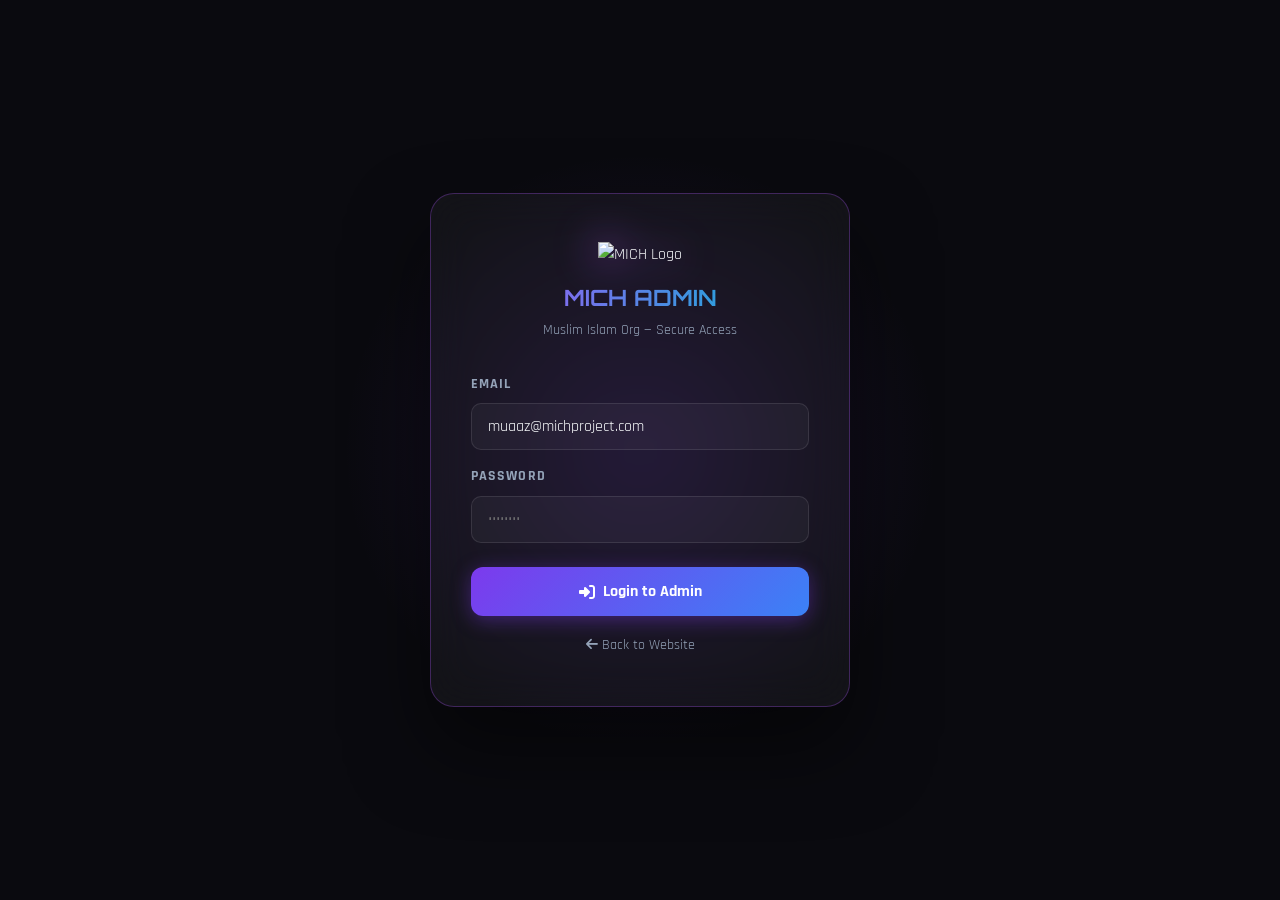
==== admin.html @ 3ad84ddb "Auto-detected and extracted zip files" ====
<!DOCTYPE html>
<html lang="en">
<head>
  <meta charset="UTF-8"/>
  <meta name="viewport" content="width=device-width, initial-scale=1.0"/>
  <title>MICH Admin Panel | MICH PROJECT</title>
  <meta name="robots" content="noindex, nofollow"/>
  <link rel="preconnect" href="https://fonts.googleapis.com"/>
  <link href="https://fonts.googleapis.com/css2?family=Orbitron:wght@400;700;900&family=Rajdhani:wght@300;400;600;700&family=Space+Mono:wght@400;700&display=swap" rel="stylesheet"/>
  <link rel="stylesheet" href="https://cdnjs.cloudflare.com/ajax/libs/font-awesome/6.5.0/css/all.min.css"/>
  <link rel="stylesheet" href="css/style.css"/>
  <link rel="stylesheet" href="css/admin.css"/>
</head>
<body class="admin-body">

<!-- LOGIN PAGE -->
<div id="adminLoginPage">
  <div class="admin-login-wrap">
    <div class="login-card">
      <div class="login-logo">
        <img src="https://i.ibb.co/QvQXfgxt/IMG-20260509-125341-removebg-preview.png" alt="MICH Logo"/>
        <h2>MICH ADMIN</h2>
        <p>Muslim Islam Org — Secure Access</p>
      </div>
      <form id="adminLoginForm">
        <div class="form-group" style="margin-bottom:16px;">
          <label>Email</label>
          <input type="email" id="adminEmail" placeholder="admin@michproject.com" value="muaaz@michproject.com" required/>
        </div>
        <div class="form-group" style="margin-bottom:24px;">
          <label>Password</label>
          <input type="password" id="adminPass" placeholder="••••••••" required/>
        </div>
        <div id="loginError" style="display:none;color:var(--red);font-size:0.85rem;margin-bottom:16px;background:rgba(239,68,68,0.08);border:1px solid rgba(239,68,68,0.2);padding:10px;border-radius:8px;"></div>
        <button type="submit" class="btn-primary btn-full">
          <i class="fas fa-sign-in-alt"></i> Login to Admin
        </button>
        <div style="margin-top:16px;text-align:center;">
          <a href="index.html" style="color:var(--gray);font-size:0.85rem;text-decoration:none;"><i class="fas fa-arrow-left"></i> Back to Website</a>
        </div>
      </form>
    </div>
  </div>
</div>

<!-- DASHBOARD PAGE -->
<div id="adminDashboardPage" class="hidden">
  <div class="admin-layout">

    <!-- SIDEBAR -->
    <aside class="admin-sidebar">
      <div class="admin-sidebar-header">
        <img src="https://i.ibb.co/QvQXfgxt/IMG-20260509-125341-removebg-preview.png" alt="Logo"/>
        <div>
          <div class="a-brand-name">MICH ADMIN</div>
          <div class="a-brand-sub">Muaaz Iqbal</div>
        </div>
      </div>
      <nav class="admin-nav">
        <button class="admin-nav-item" data-page="overview"><i class="fas fa-th-large"></i> Overview</button>
        <button class="admin-nav-item" data-page="projects"><i class="fas fa-folder-open"></i> Projects</button>
        <button class="admin-nav-item" data-page="add-project"><i class="fas fa-plus-circle"></i> Add Project</button>
        <button class="admin-nav-item" data-page="posters"><i class="fas fa-images"></i> Posters</button>
        <button class="admin-nav-item" data-page="orders"><i class="fas fa-shopping-cart"></i> Orders</button>
        <button class="admin-nav-item" data-page="chat"><i class="fas fa-comments"></i> Live Chat</button>
      </nav>
      <div class="admin-sidebar-footer">
        <button class="btn-ghost" id="logoutBtn" style="width:100%;justify-content:center;font-size:0.85rem;">
          <i class="fas fa-sign-out-alt"></i> Logout
        </button>
        <div style="margin-top:12px;font-size:0.72rem;color:var(--gray);text-align:center;">
          © 2026 MICH PROJECT
        </div>
      </div>
    </aside>

    <!-- MAIN CONTENT -->
    <main class="admin-main">
      <div class="admin-top-bar">
        <h1 id="adminPageTitle" style="font-family:var(--font-display);font-size:1.1rem;background:linear-gradient(90deg,var(--purple),var(--blue2));-webkit-background-clip:text;-webkit-text-fill-color:transparent;background-clip:text;">Dashboard Overview</h1>
        <a href="index.html" class="btn-ghost" style="font-size:0.85rem;padding:8px 16px;"><i class="fas fa-external-link-alt"></i> View Site</a>
      </div>

      <!-- OVERVIEW PAGE -->
      <div id="page-overview" class="admin-page active">
        <div class="admin-stats-grid">
          <div class="admin-stat-card">
            <div class="admin-stat-icon purple"><i class="fas fa-folder-open"></i></div>
            <div><div class="admin-stat-num" id="statProjects">0</div><div class="admin-stat-label">Total Projects</div></div>
          </div>
          <div class="admin-stat-card">
            <div class="admin-stat-icon blue"><i class="fas fa-shopping-cart"></i></div>
            <div><div class="admin-stat-num" id="statOrders">0</div><div class="admin-stat-label">Total Orders</div></div>
          </div>
          <div class="admin-stat-card">
            <div class="admin-stat-icon yellow"><i class="fas fa-comments"></i></div>
            <div><div class="admin-stat-num" id="statChats">0</div><div class="admin-stat-label">Chat Users</div></div>
          </div>
          <div class="admin-stat-card">
            <div class="admin-stat-icon green"><i class="fas fa-users"></i></div>
            <div><div class="admin-stat-num" id="statVisitors">0</div><div class="admin-stat-label">Live Visitors</div></div>
          </div>
        </div>
        <div class="admin-card">
          <div class="admin-card-header">
            <h3>Quick Info</h3>
          </div>
          <div style="padding:20px;">
            <p style="color:var(--gray);font-size:0.9rem;line-height:1.7;">MICH Admin Panel — Yahan se aap apne projects manage kar sakte hain, orders dekh sakte hain, aur live chat manage kar sakte hain. Left sidebar se navigate karein.</p>
            <div style="margin-top:16px;display:grid;grid-template-columns:1fr 1fr;gap:12px;">
              <div style="background:rgba(168,85,247,0.08);border:1px solid rgba(168,85,247,0.2);border-radius:10px;padding:14px;">
                <div style="color:var(--purple);font-weight:700;font-size:0.85rem;margin-bottom:4px;"><i class="fas fa-fire"></i> Firebase</div>
                <div style="color:var(--gray);font-size:0.8rem;">Realtime database connected</div>
              </div>
              <div style="background:rgba(34,197,94,0.08);border:1px solid rgba(34,197,94,0.2);border-radius:10px;padding:14px;">
                <div style="color:var(--green);font-weight:700;font-size:0.85rem;margin-bottom:4px;"><i class="fas fa-check-circle"></i> PWA</div>
                <div style="color:var(--gray);font-size:0.8rem;">Service worker active</div>
              </div>
            </div>
          </div>
        </div>
      </div>

      <!-- PROJECTS PAGE -->
      <div id="page-projects" class="admin-page">
        <div class="admin-card">
          <div class="admin-card-header">
            <h3><i class="fas fa-folder-open"></i> All Projects</h3>
            <button class="btn-primary" style="padding:8px 16px;font-size:0.85rem;" onclick="document.querySelector('[data-page=add-project]').click()">
              <i class="fas fa-plus"></i> Add New
            </button>
          </div>
          <div style="overflow-x:auto;">
            <table class="admin-table">
              <thead>
                <tr>
                  <th>Poster</th><th>Title</th><th>Category</th><th>Price</th><th>Status</th><th>Actions</th>
                </tr>
              </thead>
              <tbody id="projectsTableBody">
                <tr><td colspan="6" style="text-align:center;color:var(--gray);padding:30px;">Loading...</td></tr>
              </tbody>
            </table>
          </div>
        </div>
      </div>

      <!-- ADD PROJECT PAGE -->
      <div id="page-add-project" class="admin-page">
        <div class="admin-card">
          <div class="admin-card-header">
            <h3><i class="fas fa-plus-circle"></i> Add New Project</h3>
          </div>
          <form id="addProjectForm" class="add-project-form">
            <div class="form-row">
              <div class="form-group">
                <label>Project Title *</label>
                <input type="text" id="projectTitle" placeholder="e.g. MITV Network Portal" required/>
              </div>
              <div class="form-group">
                <label>Category *</label>
                <select id="projectCategory">
                  <option value="web">Web Studio</option>
                  <option value="iptv">IPTV / MITV</option>
                  <option value="yt">YouTube</option>
                  <option value="graphics">Graphics</option>
                  <option value="video">Video Editing</option>
                  <option value="books">Books Library</option>
                  <option value="song">AI Songs</option>
                </select>
              </div>
            </div>
            <div class="form-group">
              <label>Description *</label>
              <textarea id="projectDesc" rows="3" placeholder="Project ki description..." required></textarea>
            </div>
            <div class="form-row">
              <div class="form-group">
                <label>Price (PKR)</label>
                <input type="text" id="projectPrice" placeholder="e.g. PKR 15,000"/>
              </div>
              <div class="form-group">
                <label>Poster Image URL</label>
                <input type="url" id="projectPosterUrl" placeholder="https://..."/>
                <img id="projectImgPreview" class="img-preview" alt="Preview"/>
              </div>
            </div>
            <div class="form-row">
              <div class="form-group">
                <label>WhatsApp Number</label>
                <input type="text" id="projectWa" placeholder="923001234567" value="923001234567"/>
              </div>
              <div class="form-group">
                <label>Telegram Username</label>
                <input type="text" id="projectTg" placeholder="michproject" value="michproject"/>
              </div>
            </div>
            <button type="submit" class="btn-primary" style="margin-top:8px;">
              <i class="fas fa-plus"></i> Add Project
            </button>
          </form>
        </div>
      </div>

      <!-- POSTERS PAGE -->
      <div id="page-posters" class="admin-page">
        <div class="admin-card">
          <div class="admin-card-header"><h3><i class="fas fa-images"></i> Manage Posters</h3></div>
          <form id="addPosterForm" style="padding:24px;display:flex;flex-direction:column;gap:16px;">
            <div class="form-row">
              <div class="form-group">
                <label>Poster Title</label>
                <input type="text" id="posterTitle" placeholder="e.g. MICH Web Studio" required/>
              </div>
              <div class="form-group">
                <label>Subtitle</label>
                <input type="text" id="posterSubtitle" placeholder="Short description"/>
              </div>
            </div>
            <div class="form-row">
              <div class="form-group">
                <label>Image URL</label>
                <input type="url" id="posterUrl" placeholder="https://..." required/>
              </div>
              <div class="form-group">
                <label>Price Label</label>
                <input type="text" id="posterPrice" placeholder="Starting PKR 5,000"/>
              </div>
            </div>
            <button type="submit" class="btn-primary" style="align-self:flex-start;">
              <i class="fas fa-plus"></i> Add Poster
            </button>
          </form>
        </div>
      </div>

      <!-- ORDERS PAGE -->
      <div id="page-orders" class="admin-page">
        <div class="admin-card">
          <div class="admin-card-header"><h3><i class="fas fa-shopping-cart"></i> All Orders</h3></div>
          <div style="overflow-x:auto;">
            <table class="admin-table">
              <thead>
                <tr><th>Name</th><th>Phone</th><th>Service</th><th>Status</th><th>Actions</th></tr>
              </thead>
              <tbody id="ordersTableBody">
                <tr><td colspan="5" style="text-align:center;color:var(--gray);padding:30px;">Loading...</td></tr>
              </tbody>
            </table>
          </div>
        </div>
      </div>

      <!-- CHAT PAGE -->
      <div id="page-chat" class="admin-page">
        <div class="admin-card" style="height:auto;">
          <div class="admin-card-header"><h3><i class="fas fa-comments"></i> Live Chat</h3></div>
          <div class="admin-chat-layout" style="padding:16px;gap:16px;">
            <div class="chat-user-list" id="chatUserList">
              <div style="padding:16px;color:var(--gray);font-size:0.85rem;">Loading chats...</div>
            </div>
            <div class="admin-chat-window">
              <div style="padding:14px 16px;border-bottom:1px solid rgba(255,255,255,0.06);font-family:var(--font-display);font-size:0.85rem;font-weight:700;" id="adminChatHeader">Chat Window</div>
              <div class="admin-chat-messages" id="adminChatMessages">
                <div style="color:var(--gray);font-size:0.85rem;text-align:center;margin-top:20px;">Left side se user select karein</div>
              </div>
              <div class="admin-chat-input">
                <input type="text" id="adminChatInput" placeholder="Reply type karein..."/>
                <button id="adminChatSend"><i class="fas fa-paper-plane"></i></button>
              </div>
            </div>
          </div>
        </div>
      </div>

    </main>
  </div>
</div>

<!-- Firebase -->
<script src="https://www.gstatic.com/firebasejs/9.22.0/firebase-app-compat.js"></script>
<script src="https://www.gstatic.com/firebasejs/9.22.0/firebase-database-compat.js"></script>
<script src="https://www.gstatic.com/firebasejs/9.22.0/firebase-auth-compat.js"></script>
<script src="js/firebase-config.js"></script>
<script src="js/admin.js"></script>
</body>
</html>
---- css/style.css ----
/* ============================================================
   MICH PROJECT — Main Stylesheet
   Muslim Islam Org | Muaaz Iqbal Digital Network
   ============================================================ */

:root {
  --bg: #0a0a0f;
  --bg2: #0d0d18;
  --bg3: #111120;
  --card: rgba(255,255,255,0.04);
  --card-border: rgba(255,255,255,0.08);
  --purple: #a855f7;
  --purple2: #7c3aed;
  --yellow: #facc15;
  --blue: #3b82f6;
  --blue2: #06b6d4;
  --red: #ef4444;
  --green: #22c55e;
  --white: #f8fafc;
  --gray: #94a3b8;
  --font-display: 'Orbitron', monospace;
  --font-body: 'Rajdhani', sans-serif;
  --font-mono: 'Space Mono', monospace;
  --glow-purple: 0 0 20px rgba(168,85,247,0.5), 0 0 40px rgba(168,85,247,0.2);
  --glow-blue: 0 0 20px rgba(59,130,246,0.5), 0 0 40px rgba(59,130,246,0.2);
  --glow-yellow: 0 0 20px rgba(250,204,21,0.5), 0 0 40px rgba(250,204,21,0.2);
  --glow-red: 0 0 20px rgba(239,68,68,0.5);
  --radius: 16px;
  --transition: all 0.3s cubic-bezier(0.4,0,0.2,1);
}

*, *::before, *::after { box-sizing: border-box; margin: 0; padding: 0; }

html { scroll-behavior: smooth; }

body {
  background: var(--bg);
  color: var(--white);
  font-family: var(--font-body);
  font-size: 16px;
  line-height: 1.6;
  overflow-x: hidden;
}

/* ---- SCROLLBAR ---- */
::-webkit-scrollbar { width: 6px; }
::-webkit-scrollbar-track { background: var(--bg2); }
::-webkit-scrollbar-thumb { background: var(--purple); border-radius: 3px; }

/* ---- UTILITY ---- */
.container { max-width: 1200px; margin: 0 auto; padding: 0 20px; }
.hidden { display: none !important; }
.neon-text { background: linear-gradient(90deg,var(--purple),var(--blue2),var(--yellow)); -webkit-background-clip: text; -webkit-text-fill-color: transparent; background-clip: text; }

/* ============================================================
   LOADING SCREEN
   ============================================================ */
#loadingScreen {
  position: fixed; inset: 0; z-index: 9999;
  background: var(--bg);
  display: flex; align-items: center; justify-content: center;
  transition: opacity 0.6s ease, visibility 0.6s ease;
}
#loadingScreen.loaded { opacity: 0; visibility: hidden; pointer-events: none; }
.loader-inner { text-align: center; z-index: 2; position: relative; }
.loader-logo { position: relative; width: 120px; height: 120px; margin: 0 auto 24px; }
.loader-logo img { width: 100%; height: 100%; object-fit: contain; filter: drop-shadow(0 0 20px var(--purple)); animation: logoPulse 2s ease-in-out infinite; }
.logo-glow-ring {
  position: absolute; inset: -15px; border-radius: 50%;
  border: 2px solid var(--purple); opacity: 0.6;
  animation: ringExpand 2s ease-in-out infinite;
}
@keyframes logoPulse { 0%,100%{transform:scale(1);filter:drop-shadow(0 0 20px var(--purple))} 50%{transform:scale(1.05);filter:drop-shadow(0 0 40px var(--purple))} }
@keyframes ringExpand { 0%{transform:scale(1);opacity:0.6} 100%{transform:scale(1.6);opacity:0} }
.loader-title { font-family: var(--font-display); font-size: 2rem; font-weight: 900; background: linear-gradient(90deg,var(--purple),var(--blue2),var(--yellow)); -webkit-background-clip: text; -webkit-text-fill-color: transparent; background-clip: text; letter-spacing: 0.1em; margin-bottom: 6px; }
.loader-subtitle { font-size: 0.85rem; color: var(--gray); margin-bottom: 30px; letter-spacing: 0.05em; }
.loader-bar-wrap { width: 260px; height: 4px; background: rgba(255,255,255,0.1); border-radius: 2px; margin: 0 auto 12px; overflow: hidden; }
.loader-bar { height: 100%; width: 0%; background: linear-gradient(90deg,var(--purple),var(--blue2),var(--yellow)); border-radius: 2px; transition: width 0.1s; box-shadow: 0 0 10px var(--purple); }
.loader-pct { font-family: var(--font-mono); font-size: 0.85rem; color: var(--purple); }
.loader-particles { position: absolute; inset: 0; overflow: hidden; }

/* ============================================================
   PWA BANNER
   ============================================================ */
.pwa-banner {
  position: fixed; bottom: 20px; left: 20px; right: 20px; z-index: 1000;
  background: rgba(13,13,24,0.95); border: 1px solid var(--purple);
  border-radius: var(--radius); padding: 14px 16px;
  display: flex; align-items: center; gap: 12px;
  backdrop-filter: blur(20px);
  box-shadow: var(--glow-purple);
  animation: slideUp 0.4s ease;
}
@keyframes slideUp { from{transform:translateY(60px);opacity:0} to{transform:translateY(0);opacity:1} }
.pwa-banner img { width: 44px; height: 44px; object-fit: contain; }
.pwa-text { flex: 1; }
.pwa-text strong { display: block; font-family: var(--font-display); font-size: 0.85rem; color: var(--white); }
.pwa-text span { font-size: 0.78rem; color: var(--gray); }
.pwa-btn { background: linear-gradient(135deg,var(--purple2),var(--blue)); color: #fff; border: none; padding: 8px 18px; border-radius: 8px; font-family: var(--font-body); font-weight: 700; cursor: pointer; font-size: 0.85rem; }
.pwa-dismiss { background: none; border: none; color: var(--gray); cursor: pointer; font-size: 1rem; padding: 4px; }

/* ============================================================
   HEADER
   ============================================================ */
#mainHeader {
  position: fixed; top: 0; left: 0; right: 0; z-index: 900;
  background: rgba(10,10,15,0.85); backdrop-filter: blur(20px);
  border-bottom: 1px solid rgba(255,255,255,0.06);
  transition: var(--transition);
}
#mainHeader.scrolled { background: rgba(10,10,15,0.98); border-color: var(--purple); box-shadow: 0 4px 30px rgba(168,85,247,0.1); }
.header-inner { display: flex; align-items: center; justify-content: space-between; height: 68px; padding: 0 24px; }
.brand { display: flex; align-items: center; gap: 12px; text-decoration: none; }
.brand-logo { width: 44px; height: 44px; object-fit: contain; filter: drop-shadow(0 0 8px var(--purple)); }
.brand-name { font-family: var(--font-display); font-size: 1.1rem; font-weight: 900; background: linear-gradient(90deg,var(--purple),var(--blue2)); -webkit-background-clip: text; -webkit-text-fill-color: transparent; background-clip: text; display: block; line-height: 1; }
.brand-sub { font-size: 0.65rem; color: var(--gray); display: block; line-height: 1; margin-top: 2px; }
.main-nav { display: flex; align-items: center; gap: 6px; }
.nav-link { text-decoration: none; color: var(--gray); padding: 8px 14px; border-radius: 8px; font-size: 0.9rem; font-weight: 600; transition: var(--transition); }
.nav-link:hover, .nav-link.active { color: var(--white); background: rgba(168,85,247,0.15); }
.nav-admin { border: 1px solid rgba(168,85,247,0.4); color: var(--purple) !important; }
.header-actions { display: flex; align-items: center; gap: 12px; }
.search-toggle { background: none; border: 1px solid rgba(255,255,255,0.1); color: var(--gray); width: 38px; height: 38px; border-radius: 50%; cursor: pointer; font-size: 0.95rem; transition: var(--transition); display: flex; align-items: center; justify-content: center; }
.search-toggle:hover { border-color: var(--purple); color: var(--purple); box-shadow: var(--glow-purple); }
.live-visitors { display: flex; align-items: center; gap: 6px; font-size: 0.8rem; color: var(--gray); background: rgba(255,255,255,0.05); padding: 6px 12px; border-radius: 20px; border: 1px solid rgba(255,255,255,0.08); }
.live-dot { width: 8px; height: 8px; background: var(--green); border-radius: 50%; animation: blink 1.5s infinite; }
@keyframes blink { 0%,100%{opacity:1} 50%{opacity:0.3} }
.hamburger { display: none; flex-direction: column; gap: 5px; background: none; border: none; cursor: pointer; padding: 6px; }
.hamburger span { width: 24px; height: 2px; background: var(--white); border-radius: 2px; transition: var(--transition); display: block; }

/* Search Overlay */
.search-overlay { display: none; padding: 12px 24px; background: rgba(10,10,15,0.95); border-top: 1px solid rgba(168,85,247,0.3); }
.search-overlay.active { display: block; }
.search-box { display: flex; align-items: center; gap: 12px; background: rgba(255,255,255,0.05); border: 1px solid rgba(168,85,247,0.4); border-radius: 12px; padding: 10px 16px; }
.search-box i { color: var(--purple); }
.search-box input { flex: 1; background: none; border: none; outline: none; color: var(--white); font-family: var(--font-body); font-size: 1rem; }
.search-box input::placeholder { color: var(--gray); }
#searchClose { background: none; border: none; color: var(--gray); cursor: pointer; font-size: 1rem; }

/* ============================================================
   MOBILE SIDEBAR
   ============================================================ */
.mobile-sidebar {
  position: fixed; top: 0; left: -300px; width: 280px; height: 100vh; z-index: 950;
  background: rgba(13,13,24,0.98); backdrop-filter: blur(30px);
  border-right: 1px solid rgba(168,85,247,0.3);
  transition: left 0.3s ease;
  display: flex; flex-direction: column;
}
.mobile-sidebar.open { left: 0; }
.sidebar-header { padding: 20px; display: flex; align-items: center; justify-content: space-between; border-bottom: 1px solid rgba(255,255,255,0.06); }
.sidebar-logo { width: 48px; height: 48px; object-fit: contain; }
.sidebar-close { background: none; border: 1px solid rgba(255,255,255,0.1); color: var(--gray); width: 36px; height: 36px; border-radius: 50%; cursor: pointer; font-size: 1rem; display: flex; align-items: center; justify-content: center; }
.sidebar-nav { flex: 1; padding: 20px; display: flex; flex-direction: column; gap: 4px; }
.sidebar-nav a { text-decoration: none; color: var(--gray); padding: 12px 16px; border-radius: 10px; font-size: 1rem; font-weight: 600; display: flex; align-items: center; gap: 12px; transition: var(--transition); }
.sidebar-nav a:hover { color: var(--white); background: rgba(168,85,247,0.15); }
.sidebar-footer { padding: 20px; border-top: 1px solid rgba(255,255,255,0.06); font-size: 0.75rem; color: var(--gray); }
.sidebar-overlay { position: fixed; inset: 0; z-index: 940; background: rgba(0,0,0,0.6); display: none; }
.sidebar-overlay.active { display: block; }

/* ============================================================
   HERO SECTION
   ============================================================ */
.hero-section {
  min-height: 100vh; position: relative; display: flex; align-items: center;
  overflow: hidden; padding-top: 68px;
}
#particleCanvas { position: absolute; inset: 0; z-index: 0; }
.hero-bg-shapes { position: absolute; inset: 0; z-index: 0; overflow: hidden; }
.shape { position: absolute; border-radius: 50%; filter: blur(80px); opacity: 0.12; animation: float 8s ease-in-out infinite; }
.shape-1 { width: 500px; height: 500px; background: var(--purple); top: -100px; left: -100px; animation-delay: 0s; }
.shape-2 { width: 400px; height: 400px; background: var(--blue); top: 30%; right: -100px; animation-delay: 2s; }
.shape-3 { width: 300px; height: 300px; background: var(--yellow); bottom: -50px; left: 30%; animation-delay: 4s; }
.shape-4 { width: 250px; height: 250px; background: var(--red); bottom: 20%; right: 20%; animation-delay: 6s; }
@keyframes float { 0%,100%{transform:translateY(0)} 50%{transform:translateY(-30px)} }
.hero-content { position: relative; z-index: 2; padding: 60px 24px; max-width: 680px; margin-left: max(24px, calc(50% - 600px)); }
.hero-badge { display: inline-flex; align-items: center; gap: 8px; background: rgba(168,85,247,0.1); border: 1px solid rgba(168,85,247,0.4); border-radius: 20px; padding: 6px 16px; font-size: 0.8rem; color: var(--purple); margin-bottom: 24px; }
.badge-dot { width: 8px; height: 8px; background: var(--purple); border-radius: 50%; animation: blink 1.5s infinite; }
.hero-title { font-family: var(--font-display); font-weight: 900; line-height: 0.95; margin-bottom: 20px; }
.hero-title .line-1 { font-size: clamp(4rem, 10vw, 7rem); background: linear-gradient(135deg,#fff 0%,var(--gray) 100%); -webkit-background-clip: text; -webkit-text-fill-color: transparent; background-clip: text; display: block; }
.hero-title .line-2 { font-size: clamp(4rem, 10vw, 7rem); background: linear-gradient(90deg,var(--purple),var(--blue2),var(--yellow)); -webkit-background-clip: text; -webkit-text-fill-color: transparent; background-clip: text; display: block; text-shadow: none; filter: drop-shadow(0 0 30px rgba(168,85,247,0.4)); }
.hero-typewriter { font-size: clamp(1.1rem, 3vw, 1.6rem); font-weight: 600; margin-bottom: 16px; color: var(--white); }
.dynamic-text { color: var(--yellow); border-right: 2px solid var(--yellow); padding-right: 4px; animation: cursorBlink 0.8s step-end infinite; font-family: var(--font-mono); }
@keyframes cursorBlink { 0%,100%{border-color:var(--yellow)} 50%{border-color:transparent} }
.hero-desc { color: var(--gray); font-size: 1rem; margin-bottom: 32px; max-width: 500px; }
.hero-btns { display: flex; gap: 14px; flex-wrap: wrap; margin-bottom: 48px; }
.btn-primary { display: inline-flex; align-items: center; gap: 8px; background: linear-gradient(135deg,var(--purple2),var(--blue)); color: #fff; padding: 14px 28px; border-radius: 12px; font-family: var(--font-body); font-weight: 700; font-size: 1rem; text-decoration: none; border: none; cursor: pointer; transition: var(--transition); box-shadow: 0 4px 20px rgba(124,58,237,0.4); }
.btn-primary:hover { transform: translateY(-2px); box-shadow: 0 8px 30px rgba(124,58,237,0.6); }
.btn-ghost { display: inline-flex; align-items: center; gap: 8px; background: transparent; color: var(--white); padding: 13px 28px; border-radius: 12px; font-family: var(--font-body); font-weight: 700; font-size: 1rem; text-decoration: none; border: 1px solid rgba(255,255,255,0.2); cursor: pointer; transition: var(--transition); }
.btn-ghost:hover { background: rgba(255,255,255,0.05); border-color: var(--purple); color: var(--purple); }
.btn-full { width: 100%; justify-content: center; }
.hero-stats { display: flex; align-items: center; gap: 0; }
.stat { text-align: center; padding: 0 28px; }
.stat:first-child { padding-left: 0; }
.stat-num { font-family: var(--font-display); font-size: 2rem; font-weight: 900; background: linear-gradient(90deg,var(--purple),var(--blue2)); -webkit-background-clip: text; -webkit-text-fill-color: transparent; background-clip: text; }
.stat span { font-family: var(--font-display); font-size: 1.5rem; color: var(--yellow); }
.stat small { display: block; font-size: 0.75rem; color: var(--gray); margin-top: 2px; text-transform: uppercase; letter-spacing: 0.1em; }
.stat-divider { width: 1px; height: 40px; background: rgba(255,255,255,0.1); flex-shrink: 0; }
.hero-poster-float { position: absolute; right: max(24px, calc(50% - 580px)); top: 50%; transform: translateY(-50%); z-index: 2; display: flex; align-items: center; justify-content: center; width: 320px; height: 320px; }
.poster-orbit { position: relative; width: 260px; height: 260px; animation: orbitSpin 20s linear infinite; }
.poster-card { position: absolute; background: rgba(255,255,255,0.06); border: 1px solid rgba(168,85,247,0.3); border-radius: 16px; padding: 16px; text-align: center; width: 90px; backdrop-filter: blur(10px); transition: var(--transition); }
.poster-card:hover { transform: scale(1.1) !important; box-shadow: var(--glow-purple); z-index: 10; }
.poster-card img { width: 48px; height: 48px; object-fit: contain; margin-bottom: 6px; }
.poster-card span { display: block; font-size: 0.6rem; font-weight: 700; color: var(--white); text-transform: uppercase; letter-spacing: 0.05em; }
.p1 { top: 0; left: 50%; transform: translateX(-50%); }
.p2 { bottom: 0; left: 0; }
.p3 { bottom: 0; right: 0; }
@keyframes orbitSpin { from{transform:rotate(0deg)} to{transform:rotate(360deg)} }
.poster-orbit .poster-card { animation: counterSpin 20s linear infinite; }
@keyframes counterSpin { from{transform:rotate(0deg)} to{transform:rotate(-360deg)} }
.p1 { animation: counterSpin1 20s linear infinite !important; }
.p2 { animation: counterSpin2 20s linear infinite !important; }
.p3 { animation: counterSpin3 20s linear infinite !important; }
@keyframes counterSpin1 { from{top:0;left:50%;transform:translate(-50%,0) rotate(0deg)} to{top:0;left:50%;transform:translate(-50%,0) rotate(-360deg)} }
@keyframes counterSpin2 { from{bottom:0;left:0;transform:rotate(0deg)} to{bottom:0;left:0;transform:rotate(-360deg)} }
@keyframes counterSpin3 { from{bottom:0;right:0;transform:rotate(0deg)} to{bottom:0;right:0;transform:rotate(-360deg)} }

/* ============================================================
   SECTION HEADERS
   ============================================================ */
.section-header { text-align: center; margin-bottom: 56px; }
.section-tag { display: inline-block; background: rgba(168,85,247,0.1); border: 1px solid rgba(168,85,247,0.4); color: var(--purple); padding: 4px 16px; border-radius: 20px; font-size: 0.78rem; font-weight: 700; text-transform: uppercase; letter-spacing: 0.15em; margin-bottom: 14px; }
.section-title { font-family: var(--font-display); font-size: clamp(1.8rem, 4vw, 2.8rem); font-weight: 900; margin-bottom: 12px; line-height: 1.1; }
.section-desc { color: var(--gray); font-size: 1rem; }

/* ============================================================
   SERVICES SECTION
   ============================================================ */
.services-section { padding: 100px 0; background: var(--bg2); position: relative; }
.services-section::before { content: ''; position: absolute; top: 0; left: 0; right: 0; height: 2px; background: linear-gradient(90deg,transparent,var(--purple),var(--blue2),transparent); }
.services-grid { display: grid; grid-template-columns: repeat(auto-fill, minmax(300px, 1fr)); gap: 24px; }
.service-card {
  background: var(--card); border: 1px solid var(--card-border); border-radius: var(--radius);
  padding: 32px 28px; cursor: pointer; transition: var(--transition);
  position: relative; overflow: hidden;
}
.service-card::before { content: ''; position: absolute; top: 0; left: 0; right: 0; height: 3px; background: linear-gradient(90deg,var(--purple),var(--blue2),var(--yellow)); opacity: 0; transition: var(--transition); }
.service-card:hover { transform: translateY(-6px); border-color: rgba(168,85,247,0.4); box-shadow: 0 20px 60px rgba(0,0,0,0.4), var(--glow-purple); }
.service-card:hover::before { opacity: 1; }
.service-glow { position: absolute; top: 20px; right: 20px; width: 80px; height: 80px; background: var(--purple); filter: blur(40px); opacity: 0; transition: var(--transition); border-radius: 50%; }
.service-card:hover .service-glow { opacity: 0.2; }
.service-icon { width: 60px; height: 60px; background: rgba(168,85,247,0.1); border: 1px solid rgba(168,85,247,0.3); border-radius: 14px; display: flex; align-items: center; justify-content: center; font-size: 1.5rem; color: var(--purple); margin-bottom: 20px; transition: var(--transition); }
.service-card:hover .service-icon { background: rgba(168,85,247,0.2); box-shadow: var(--glow-purple); transform: scale(1.05); }
.service-card h3 { font-family: var(--font-display); font-size: 1rem; font-weight: 700; color: var(--white); margin-bottom: 10px; }
.service-card p { color: var(--gray); font-size: 0.9rem; margin-bottom: 16px; }
.service-tags { display: flex; flex-wrap: wrap; gap: 6px; margin-bottom: 20px; }
.service-tags span { background: rgba(255,255,255,0.05); border: 1px solid rgba(255,255,255,0.08); color: var(--gray); padding: 3px 10px; border-radius: 20px; font-size: 0.72rem; }
.service-cta { color: var(--purple); font-weight: 700; font-size: 0.9rem; display: flex; align-items: center; gap: 6px; transition: var(--transition); }
.service-card:hover .service-cta { gap: 10px; }

/* ============================================================
   PROJECTS SECTION
   ============================================================ */
.projects-section { padding: 100px 0; }
.project-filters { display: flex; gap: 10px; flex-wrap: wrap; justify-content: center; margin-bottom: 48px; }
.filter-btn { background: rgba(255,255,255,0.04); border: 1px solid rgba(255,255,255,0.08); color: var(--gray); padding: 8px 20px; border-radius: 20px; cursor: pointer; font-family: var(--font-body); font-size: 0.85rem; font-weight: 600; transition: var(--transition); }
.filter-btn:hover, .filter-btn.active { background: rgba(168,85,247,0.15); border-color: var(--purple); color: var(--purple); }
.projects-grid { display: grid; grid-template-columns: repeat(auto-fill, minmax(300px, 1fr)); gap: 24px; }
.project-card {
  background: var(--card); border: 1px solid var(--card-border); border-radius: var(--radius);
  overflow: hidden; cursor: pointer; transition: var(--transition); position: relative;
}
.project-card:hover { transform: translateY(-8px) scale(1.02); border-color: rgba(168,85,247,0.4); box-shadow: 0 30px 80px rgba(0,0,0,0.5), var(--glow-purple); }
.project-card-img { width: 100%; height: 200px; object-fit: cover; transition: transform 0.4s ease; }
.project-card:hover .project-card-img { transform: scale(1.08); }
.project-card-body { padding: 20px; }
.project-card-cat { font-size: 0.72rem; color: var(--purple); font-weight: 700; text-transform: uppercase; letter-spacing: 0.1em; margin-bottom: 8px; }
.project-card-title { font-family: var(--font-display); font-size: 0.95rem; font-weight: 700; color: var(--white); margin-bottom: 8px; }
.project-card-desc { color: var(--gray); font-size: 0.85rem; margin-bottom: 14px; display: -webkit-box; -webkit-line-clamp: 2; -webkit-box-orient: vertical; overflow: hidden; }
.project-card-price { font-size: 0.9rem; font-weight: 700; color: var(--yellow); }
.project-card-actions { display: flex; gap: 8px; margin-top: 14px; }
.btn-wa { background: #25d366; color: #fff; border: none; padding: 8px 14px; border-radius: 8px; font-size: 0.8rem; font-weight: 700; cursor: pointer; display: flex; align-items: center; gap: 6px; flex: 1; justify-content: center; text-decoration: none; transition: var(--transition); }
.btn-wa:hover { background: #1da851; }
.btn-tg { background: #2aabee; color: #fff; border: none; padding: 8px 14px; border-radius: 8px; font-size: 0.8rem; font-weight: 700; cursor: pointer; display: flex; align-items: center; gap: 6px; flex: 1; justify-content: center; text-decoration: none; transition: var(--transition); }
.btn-tg:hover { background: #1e96d6; }
.project-card-skeleton { background: var(--card); border-radius: var(--radius); height: 340px; animation: shimmer 1.5s infinite; }
@keyframes shimmer { 0%{background:rgba(255,255,255,0.04)} 50%{background:rgba(255,255,255,0.08)} 100%{background:rgba(255,255,255,0.04)} }

/* ============================================================
   POSTER SLIDER
   ============================================================ */
.poster-slider-section { padding: 60px 0; background: var(--bg2); overflow: hidden; }
.posterSwiper { padding-bottom: 50px !important; }
.poster-slide {
  background: linear-gradient(135deg,rgba(124,58,237,0.3),rgba(59,130,246,0.2));
  border: 1px solid rgba(168,85,247,0.3); border-radius: 20px;
  min-height: 260px; display: flex !important; align-items: center; justify-content: center;
  padding: 40px 30px; text-align: center; position: relative; overflow: hidden;
}
.ps2 { background: linear-gradient(135deg,rgba(239,68,68,0.3),rgba(250,204,21,0.2)); border-color: rgba(239,68,68,0.3); }
.ps3 { background: linear-gradient(135deg,rgba(6,182,212,0.3),rgba(59,130,246,0.2)); border-color: rgba(6,182,212,0.3); }
.ps4 { background: linear-gradient(135deg,rgba(34,197,94,0.3),rgba(6,182,212,0.2)); border-color: rgba(34,197,94,0.3); }
.poster-content { position: relative; z-index: 2; }
.poster-icon { font-size: 3rem; margin-bottom: 16px; }
.poster-content h3 { font-family: var(--font-display); font-size: 1.3rem; font-weight: 900; color: var(--white); margin-bottom: 8px; }
.poster-content p { color: rgba(255,255,255,0.7); font-size: 0.9rem; margin-bottom: 14px; }
.poster-price { background: rgba(255,255,255,0.1); border: 1px solid rgba(255,255,255,0.2); padding: 6px 18px; border-radius: 20px; font-size: 0.85rem; font-weight: 700; color: var(--yellow); }
.swiper-pagination-bullet { background: var(--gray) !important; }
.swiper-pagination-bullet-active { background: var(--purple) !important; }

/* ============================================================
   ABOUT SECTION
   ============================================================ */
.about-section { padding: 100px 0; position: relative; overflow: hidden; }
.about-inner { display: grid; grid-template-columns: 1fr 1.4fr; gap: 80px; align-items: center; }
.about-visual { display: flex; align-items: center; justify-content: center; }
.about-logo-wrap { position: relative; width: 280px; height: 280px; display: flex; align-items: center; justify-content: center; }
.about-logo { width: 180px; height: 180px; object-fit: contain; filter: drop-shadow(0 0 30px rgba(168,85,247,0.6)); animation: logoPulse 3s ease-in-out infinite; position: relative; z-index: 2; }
.about-ring { position: absolute; border-radius: 50%; border: 1px solid rgba(168,85,247,0.3); animation: ringRotate 10s linear infinite; }
.r1 { width: 220px; height: 220px; animation-duration: 8s; }
.r2 { width: 260px; height: 260px; border-color: rgba(59,130,246,0.2); animation-duration: 12s; animation-direction: reverse; }
.r3 { width: 300px; height: 300px; border-color: rgba(250,204,21,0.15); animation-duration: 16s; }
@keyframes ringRotate { from{transform:rotate(0deg)} to{transform:rotate(360deg)} }
.about-content .section-tag { text-align: left; display: inline-block; margin-bottom: 12px; }
.about-content .section-title { text-align: left; }
.about-content p { color: var(--gray); margin-bottom: 14px; font-size: 1rem; }
.about-highlights { display: grid; grid-template-columns: 1fr 1fr; gap: 10px; margin: 24px 0; }
.highlight { display: flex; align-items: center; gap: 8px; font-size: 0.9rem; color: var(--white); font-weight: 600; }
.highlight i { color: var(--green); }
.about-btns { display: flex; gap: 12px; flex-wrap: wrap; margin-top: 8px; }

/* ============================================================
   CONTACT SECTION
   ============================================================ */
.contact-section { padding: 100px 0; background: var(--bg2); }
.contact-inner { display: grid; grid-template-columns: 1.2fr 1fr; gap: 60px; align-items: start; }
.order-form { display: flex; flex-direction: column; gap: 20px; }
.form-group { display: flex; flex-direction: column; gap: 8px; }
.form-group label { font-size: 0.85rem; font-weight: 700; color: var(--gray); text-transform: uppercase; letter-spacing: 0.08em; }
.form-group input, .form-group select, .form-group textarea {
  background: rgba(255,255,255,0.04); border: 1px solid rgba(255,255,255,0.1);
  border-radius: 10px; padding: 12px 16px; color: var(--white);
  font-family: var(--font-body); font-size: 1rem; outline: none; transition: var(--transition);
  width: 100%;
}
.form-group input:focus, .form-group select:focus, .form-group textarea:focus { border-color: var(--purple); box-shadow: 0 0 0 3px rgba(168,85,247,0.15); }
.form-group select option { background: var(--bg2); }
.order-status { padding: 12px 16px; border-radius: 10px; font-weight: 600; text-align: center; font-size: 0.9rem; margin-top: -8px; }
.order-status.success { background: rgba(34,197,94,0.1); border: 1px solid rgba(34,197,94,0.3); color: var(--green); }
.order-status.error { background: rgba(239,68,68,0.1); border: 1px solid rgba(239,68,68,0.3); color: var(--red); }
.info-card { display: flex; align-items: center; gap: 14px; background: var(--card); border: 1px solid var(--card-border); border-radius: var(--radius); padding: 16px; margin-bottom: 12px; transition: var(--transition); }
.info-card:hover { border-color: rgba(168,85,247,0.3); }
.info-card i { font-size: 1.5rem; width: 40px; text-align: center; }
.info-card .fa-whatsapp { color: #25d366; }
.info-card .fa-telegram { color: #2aabee; }
.info-card .fa-map-marker-alt { color: var(--red); }
.info-card .fa-clock { color: var(--yellow); }
.info-card strong { display: block; font-weight: 700; color: var(--white); font-size: 0.85rem; }
.info-card a, .info-card span { color: var(--gray); font-size: 0.9rem; text-decoration: none; }
.info-card a:hover { color: var(--purple); }

/* Mini Chat Box */
.mini-chat-box { background: var(--card); border: 1px solid rgba(168,85,247,0.3); border-radius: var(--radius); overflow: hidden; margin-top: 8px; }
.chat-header { background: linear-gradient(135deg,var(--purple2),var(--blue)); padding: 12px 16px; font-size: 0.9rem; font-weight: 700; display: flex; align-items: center; gap: 10px; }
.online-badge { background: var(--green); color: #fff; padding: 2px 10px; border-radius: 20px; font-size: 0.7rem; margin-left: auto; }
.chat-messages { height: 180px; overflow-y: auto; padding: 12px; display: flex; flex-direction: column; gap: 8px; }
.chat-input-wrap { display: flex; gap: 8px; padding: 10px; border-top: 1px solid rgba(255,255,255,0.06); }
.chat-input-wrap input { flex: 1; background: rgba(255,255,255,0.05); border: 1px solid rgba(255,255,255,0.1); border-radius: 8px; padding: 8px 12px; color: var(--white); font-family: var(--font-body); font-size: 0.9rem; outline: none; }
.chat-input-wrap button { background: linear-gradient(135deg,var(--purple2),var(--blue)); border: none; color: #fff; width: 36px; height: 36px; border-radius: 8px; cursor: pointer; font-size: 0.85rem; display: flex; align-items: center; justify-content: center; flex-shrink: 0; }

/* ============================================================
   FOOTER
   ============================================================ */
.main-footer { background: var(--bg2); border-top: 1px solid rgba(255,255,255,0.06); }
.footer-top { padding: 70px 0 50px; }
.footer-grid { display: grid; grid-template-columns: 1.5fr 1fr 1fr 1fr; gap: 50px; }
.footer-brand { display: flex; flex-direction: column; gap: 10px; }
.footer-logo { width: 56px; height: 56px; object-fit: contain; }
.footer-brand h3 { font-family: var(--font-display); font-size: 1.1rem; font-weight: 900; background: linear-gradient(90deg,var(--purple),var(--blue2)); -webkit-background-clip: text; -webkit-text-fill-color: transparent; background-clip: text; }
.footer-brand p { color: var(--gray); font-size: 0.85rem; line-height: 1.5; }
.footer-socials { display: flex; gap: 10px; margin-top: 6px; }
.social-btn { width: 38px; height: 38px; border-radius: 50%; display: flex; align-items: center; justify-content: center; font-size: 1rem; text-decoration: none; transition: var(--transition); }
.social-btn.wa { background: rgba(37,211,102,0.1); color: #25d366; border: 1px solid rgba(37,211,102,0.3); }
.social-btn.tg { background: rgba(42,171,238,0.1); color: #2aabee; border: 1px solid rgba(42,171,238,0.3); }
.social-btn.yt { background: rgba(255,0,0,0.1); color: #ff0000; border: 1px solid rgba(255,0,0,0.3); }
.social-btn.fb { background: rgba(24,119,242,0.1); color: #1877f2; border: 1px solid rgba(24,119,242,0.3); }
.social-btn:hover { transform: translateY(-2px) scale(1.1); }
.footer-links { display: flex; flex-direction: column; gap: 4px; }
.footer-links h4 { font-family: var(--font-display); font-size: 0.85rem; color: var(--white); font-weight: 700; margin-bottom: 12px; text-transform: uppercase; letter-spacing: 0.1em; }
.footer-links a { color: var(--gray); text-decoration: none; font-size: 0.88rem; padding: 4px 0; transition: var(--transition); }
.footer-links a:hover { color: var(--purple); padding-left: 4px; }
.footer-bottom { border-top: 1px solid rgba(255,255,255,0.06); padding: 20px 0; text-align: center; }
.footer-bottom p { color: var(--gray); font-size: 0.82rem; margin-bottom: 4px; }

/* ============================================================
   FLOATING BUTTONS
   ============================================================ */
.float-buttons { position: fixed; bottom: 24px; right: 24px; z-index: 800; display: flex; flex-direction: column; gap: 12px; }
.float-btn { width: 52px; height: 52px; border-radius: 50%; display: flex; align-items: center; justify-content: center; font-size: 1.3rem; border: none; cursor: pointer; transition: var(--transition); box-shadow: 0 4px 20px rgba(0,0,0,0.3); text-decoration: none; }
.float-btn:hover { transform: scale(1.1) translateY(-2px); }
.wa-float { background: #25d366; color: #fff; }
.tg-float { background: #2aabee; color: #fff; }
.chat-float { background: linear-gradient(135deg,var(--purple2),var(--blue)); color: #fff; }

/* ============================================================
   CHAT POPUP
   ============================================================ */
.chat-popup {
  position: fixed; bottom: 90px; right: 24px; width: 320px; z-index: 850;
  background: rgba(13,13,24,0.98); border: 1px solid rgba(168,85,247,0.4);
  border-radius: 20px; overflow: hidden;
  box-shadow: 0 20px 60px rgba(0,0,0,0.5), var(--glow-purple);
  transform: scale(0.8) translateY(20px); opacity: 0; pointer-events: none;
  transition: all 0.3s cubic-bezier(0.34,1.56,0.64,1);
  backdrop-filter: blur(20px);
}
.chat-popup.active { transform: scale(1) translateY(0); opacity: 1; pointer-events: all; }
.chat-popup-header { background: linear-gradient(135deg,var(--purple2),var(--blue)); padding: 16px; display: flex; align-items: center; gap: 12px; }
.chat-popup-header img { width: 36px; height: 36px; object-fit: contain; border-radius: 50%; }
.chat-popup-header strong { display: block; font-family: var(--font-display); font-size: 0.85rem; color: #fff; }
.chat-popup-header small { color: rgba(255,255,255,0.7); font-size: 0.75rem; display: flex; align-items: center; gap: 4px; }
.online-dot { display: inline-block; width: 6px; height: 6px; background: #22c55e; border-radius: 50%; margin-right: 4px; animation: blink 1.5s infinite; }
#chatPopupClose { margin-left: auto; background: rgba(255,255,255,0.1); border: none; color: #fff; width: 28px; height: 28px; border-radius: 50%; cursor: pointer; font-size: 0.85rem; display: flex; align-items: center; justify-content: center; }
.chat-popup-messages { height: 240px; overflow-y: auto; padding: 16px; display: flex; flex-direction: column; gap: 10px; }
.msg { max-width: 80%; padding: 10px 14px; border-radius: 14px; font-size: 0.87rem; line-height: 1.4; }
.admin-msg { background: rgba(168,85,247,0.15); border: 1px solid rgba(168,85,247,0.2); color: var(--white); align-self: flex-start; border-bottom-left-radius: 4px; }
.user-msg { background: linear-gradient(135deg,var(--purple2),var(--blue)); color: #fff; align-self: flex-end; border-bottom-right-radius: 4px; }
.chat-popup-input { display: flex; gap: 8px; padding: 12px; border-top: 1px solid rgba(255,255,255,0.06); }
.chat-popup-input input { flex: 1; background: rgba(255,255,255,0.05); border: 1px solid rgba(255,255,255,0.1); border-radius: 10px; padding: 10px 14px; color: var(--white); font-family: var(--font-body); font-size: 0.9rem; outline: none; }
.chat-popup-input input:focus { border-color: var(--purple); }
.chat-popup-input button { background: linear-gradient(135deg,var(--purple2),var(--blue)); border: none; color: #fff; width: 40px; height: 40px; border-radius: 10px; cursor: pointer; font-size: 0.9rem; display: flex; align-items: center; justify-content: center; flex-shrink: 0; }

/* ============================================================
   MODALS
   ============================================================ */
.project-modal, .service-modal { position: fixed; inset: 0; z-index: 1000; display: flex; align-items: center; justify-content: center; opacity: 0; pointer-events: none; transition: opacity 0.3s ease; }
.project-modal.active, .service-modal.active { opacity: 1; pointer-events: all; }
.modal-backdrop { position: absolute; inset: 0; background: rgba(0,0,0,0.8); backdrop-filter: blur(10px); }
.modal-inner { position: relative; z-index: 2; background: var(--bg2); border: 1px solid rgba(168,85,247,0.3); border-radius: 24px; padding: 32px; max-width: 680px; width: 90%; max-height: 85vh; overflow-y: auto; }
.modal-close { position: absolute; top: 16px; right: 16px; background: rgba(255,255,255,0.1); border: none; color: var(--white); width: 36px; height: 36px; border-radius: 50%; cursor: pointer; font-size: 1rem; display: flex; align-items: center; justify-content: center; }

/* ============================================================
   RESPONSIVE
   ============================================================ */
@media (max-width:1024px) {
  .hero-poster-float { display: none; }
  .about-inner { grid-template-columns: 1fr; gap: 40px; }
  .about-visual { display: none; }
  .footer-grid { grid-template-columns: 1fr 1fr; gap: 36px; }
  .contact-inner { grid-template-columns: 1fr; gap: 40px; }
}

@media (max-width:768px) {
  .main-nav { display: none; }
  .hamburger { display: flex; }
  .hero-content { padding: 40px 20px; margin-left: 0; }
  .services-grid { grid-template-columns: 1fr; }
  .projects-grid { grid-template-columns: 1fr; }
  .hero-stats { gap: 0; }
  .stat { padding: 0 14px; }
  .stat-num { font-size: 1.5rem; }
  .footer-grid { grid-template-columns: 1fr; gap: 28px; }
  .stat-divider { height: 30px; }
}

@media (max-width:480px) {
  .hero-btns { flex-direction: column; }
  .btn-primary, .btn-ghost { justify-content: center; }
  .about-btns { flex-direction: column; }
  .chat-popup { width: calc(100vw - 48px); right: 24px; }
}

/* ============================================================
   ADMIN NOTICE
   ============================================================ */
.admin-notice { background: rgba(168,85,247,0.08); border: 1px solid rgba(168,85,247,0.3); border-radius: 12px; padding: 16px; text-align: center; margin: 24px 0; }
.admin-notice p { color: var(--gray); font-size: 0.9rem; }
.admin-notice a { color: var(--purple); font-weight: 700; text-decoration: none; }
---- css/admin.css ----
/* Admin Panel Styles */
.admin-body { background: var(--bg); font-family: var(--font-body); }

/* Admin Login */
.admin-login-wrap {
  min-height: 100vh; display: flex; align-items: center; justify-content: center;
  background: var(--bg); padding: 20px; position: relative; overflow: hidden;
}
.admin-login-wrap::before {
  content: ''; position: absolute; width: 600px; height: 600px;
  background: radial-gradient(circle,rgba(124,58,237,0.15),transparent 70%);
  top: 50%; left: 50%; transform: translate(-50%,-50%);
}
.login-card {
  background: rgba(255,255,255,0.04); border: 1px solid rgba(168,85,247,0.3);
  border-radius: 24px; padding: 48px 40px; width: 100%; max-width: 420px;
  position: relative; z-index: 2; backdrop-filter: blur(20px);
  box-shadow: 0 40px 80px rgba(0,0,0,0.5);
}
.login-logo { text-align: center; margin-bottom: 32px; }
.login-logo img { width: 80px; height: 80px; object-fit: contain; filter: drop-shadow(0 0 20px var(--purple)); }
.login-logo h2 { font-family: var(--font-display); font-size: 1.4rem; background: linear-gradient(90deg,var(--purple),var(--blue2)); -webkit-background-clip: text; -webkit-text-fill-color: transparent; background-clip: text; margin-top: 12px; }
.login-logo p { color: var(--gray); font-size: 0.85rem; margin-top: 4px; }

/* Admin Dashboard */
.admin-layout { display: flex; min-height: 100vh; }
.admin-sidebar {
  width: 260px; background: var(--bg2); border-right: 1px solid rgba(255,255,255,0.06);
  display: flex; flex-direction: column; position: fixed; left: 0; top: 0; bottom: 0;
  z-index: 100; overflow-y: auto;
}
.admin-sidebar-header { padding: 24px 20px; border-bottom: 1px solid rgba(255,255,255,0.06); display: flex; align-items: center; gap: 12px; }
.admin-sidebar-header img { width: 44px; height: 44px; object-fit: contain; }
.admin-sidebar-header .a-brand-name { font-family: var(--font-display); font-size: 0.9rem; font-weight: 900; color: var(--white); }
.admin-sidebar-header .a-brand-sub { font-size: 0.7rem; color: var(--gray); }
.admin-nav { flex: 1; padding: 20px 12px; display: flex; flex-direction: column; gap: 4px; }
.admin-nav-item {
  display: flex; align-items: center; gap: 12px;
  padding: 11px 14px; border-radius: 10px; cursor: pointer;
  color: var(--gray); font-size: 0.9rem; font-weight: 600;
  transition: var(--transition); border: none; background: none; width: 100%; text-align: left;
}
.admin-nav-item:hover, .admin-nav-item.active { background: rgba(168,85,247,0.15); color: var(--purple); }
.admin-nav-item i { width: 20px; text-align: center; font-size: 1rem; }
.admin-sidebar-footer { padding: 16px; border-top: 1px solid rgba(255,255,255,0.06); }
.admin-main { flex: 1; margin-left: 260px; padding: 32px; }
.admin-top-bar { display: flex; align-items: center; justify-content: space-between; margin-bottom: 32px; }
.admin-top-bar h1 { font-family: var(--font-display); font-size: 1.3rem; }
.admin-page { display: none; }
.admin-page.active { display: block; }

/* Stats Cards */
.admin-stats-grid { display: grid; grid-template-columns: repeat(4,1fr); gap: 20px; margin-bottom: 32px; }
.admin-stat-card { background: var(--card); border: 1px solid var(--card-border); border-radius: var(--radius); padding: 24px; display: flex; align-items: center; gap: 16px; }
.admin-stat-icon { width: 52px; height: 52px; border-radius: 12px; display: flex; align-items: center; justify-content: center; font-size: 1.3rem; }
.admin-stat-icon.purple { background: rgba(168,85,247,0.15); color: var(--purple); }
.admin-stat-icon.blue { background: rgba(59,130,246,0.15); color: var(--blue); }
.admin-stat-icon.yellow { background: rgba(250,204,21,0.15); color: var(--yellow); }
.admin-stat-icon.green { background: rgba(34,197,94,0.15); color: var(--green); }
.admin-stat-num { font-family: var(--font-display); font-size: 1.8rem; font-weight: 900; color: var(--white); }
.admin-stat-label { font-size: 0.8rem; color: var(--gray); text-transform: uppercase; letter-spacing: 0.08em; }

/* Admin Table */
.admin-card { background: var(--card); border: 1px solid var(--card-border); border-radius: var(--radius); overflow: hidden; margin-bottom: 24px; }
.admin-card-header { padding: 20px 24px; border-bottom: 1px solid rgba(255,255,255,0.06); display: flex; align-items: center; justify-content: space-between; }
.admin-card-header h3 { font-family: var(--font-display); font-size: 0.95rem; font-weight: 700; }
.admin-table { width: 100%; border-collapse: collapse; }
.admin-table th { padding: 12px 16px; text-align: left; font-size: 0.75rem; color: var(--gray); text-transform: uppercase; letter-spacing: 0.1em; background: rgba(255,255,255,0.02); border-bottom: 1px solid rgba(255,255,255,0.06); }
.admin-table td { padding: 14px 16px; border-bottom: 1px solid rgba(255,255,255,0.04); font-size: 0.88rem; color: var(--gray); }
.admin-table tr:last-child td { border: none; }
.admin-table tr:hover td { background: rgba(255,255,255,0.02); }
.status-badge { display: inline-block; padding: 3px 10px; border-radius: 20px; font-size: 0.72rem; font-weight: 700; }
.status-pending { background: rgba(250,204,21,0.1); color: var(--yellow); border: 1px solid rgba(250,204,21,0.3); }
.status-active { background: rgba(34,197,94,0.1); color: var(--green); border: 1px solid rgba(34,197,94,0.3); }
.status-done { background: rgba(168,85,247,0.1); color: var(--purple); border: 1px solid rgba(168,85,247,0.3); }
.btn-delete { background: rgba(239,68,68,0.1); border: 1px solid rgba(239,68,68,0.3); color: var(--red); padding: 5px 12px; border-radius: 6px; cursor: pointer; font-size: 0.78rem; font-weight: 700; transition: var(--transition); }
.btn-delete:hover { background: rgba(239,68,68,0.2); }
.btn-edit { background: rgba(59,130,246,0.1); border: 1px solid rgba(59,130,246,0.3); color: var(--blue); padding: 5px 12px; border-radius: 6px; cursor: pointer; font-size: 0.78rem; font-weight: 700; transition: var(--transition); margin-right: 6px; }
.btn-edit:hover { background: rgba(59,130,246,0.2); }

/* Add Project Form */
.add-project-form { padding: 28px; }
.form-row { display: grid; grid-template-columns: 1fr 1fr; gap: 20px; }
.img-preview { width: 100%; height: 180px; border-radius: 12px; object-fit: cover; margin-top: 10px; display: none; }
.img-preview.show { display: block; }

/* Chat Admin */
.admin-chat-layout { display: grid; grid-template-columns: 280px 1fr; gap: 20px; height: 600px; }
.chat-user-list { background: var(--card); border: 1px solid var(--card-border); border-radius: var(--radius); overflow-y: auto; }
.chat-user-item { padding: 14px 16px; border-bottom: 1px solid rgba(255,255,255,0.04); cursor: pointer; transition: var(--transition); display: flex; align-items: center; gap: 12px; }
.chat-user-item:hover, .chat-user-item.active { background: rgba(168,85,247,0.1); }
.chat-user-avatar { width: 40px; height: 40px; border-radius: 50%; background: linear-gradient(135deg,var(--purple2),var(--blue)); display: flex; align-items: center; justify-content: center; font-weight: 700; font-size: 0.9rem; color: #fff; flex-shrink: 0; }
.chat-user-name { font-size: 0.9rem; font-weight: 700; color: var(--white); }
.chat-user-preview { font-size: 0.75rem; color: var(--gray); display: -webkit-box; -webkit-line-clamp: 1; -webkit-box-orient: vertical; overflow: hidden; }
.unread-badge { background: var(--red); color: #fff; width: 20px; height: 20px; border-radius: 50%; display: flex; align-items: center; justify-content: center; font-size: 0.65rem; font-weight: 700; margin-left: auto; }
.admin-chat-window { background: var(--card); border: 1px solid var(--card-border); border-radius: var(--radius); display: flex; flex-direction: column; overflow: hidden; }
.admin-chat-messages { flex: 1; overflow-y: auto; padding: 20px; display: flex; flex-direction: column; gap: 10px; }
.admin-chat-input { display: flex; gap: 10px; padding: 14px; border-top: 1px solid rgba(255,255,255,0.06); }
.admin-chat-input input { flex: 1; background: rgba(255,255,255,0.05); border: 1px solid rgba(255,255,255,0.1); border-radius: 10px; padding: 12px 16px; color: var(--white); font-family: var(--font-body); font-size: 0.9rem; outline: none; }
.admin-chat-input input:focus { border-color: var(--purple); }
.admin-chat-input button { background: linear-gradient(135deg,var(--purple2),var(--blue)); border: none; color: #fff; padding: 12px 20px; border-radius: 10px; cursor: pointer; font-weight: 700; font-size: 0.9rem; }

/* Responsive Admin */
@media(max-width:1024px) { .admin-stats-grid { grid-template-columns: 1fr 1fr; } }
@media(max-width:768px) {
  .admin-sidebar { display: none; }
  .admin-main { margin-left: 0; padding: 20px; }
  .admin-stats-grid { grid-template-columns: 1fr; }
  .form-row { grid-template-columns: 1fr; }
  .admin-chat-layout { grid-template-columns: 1fr; height: auto; }
}
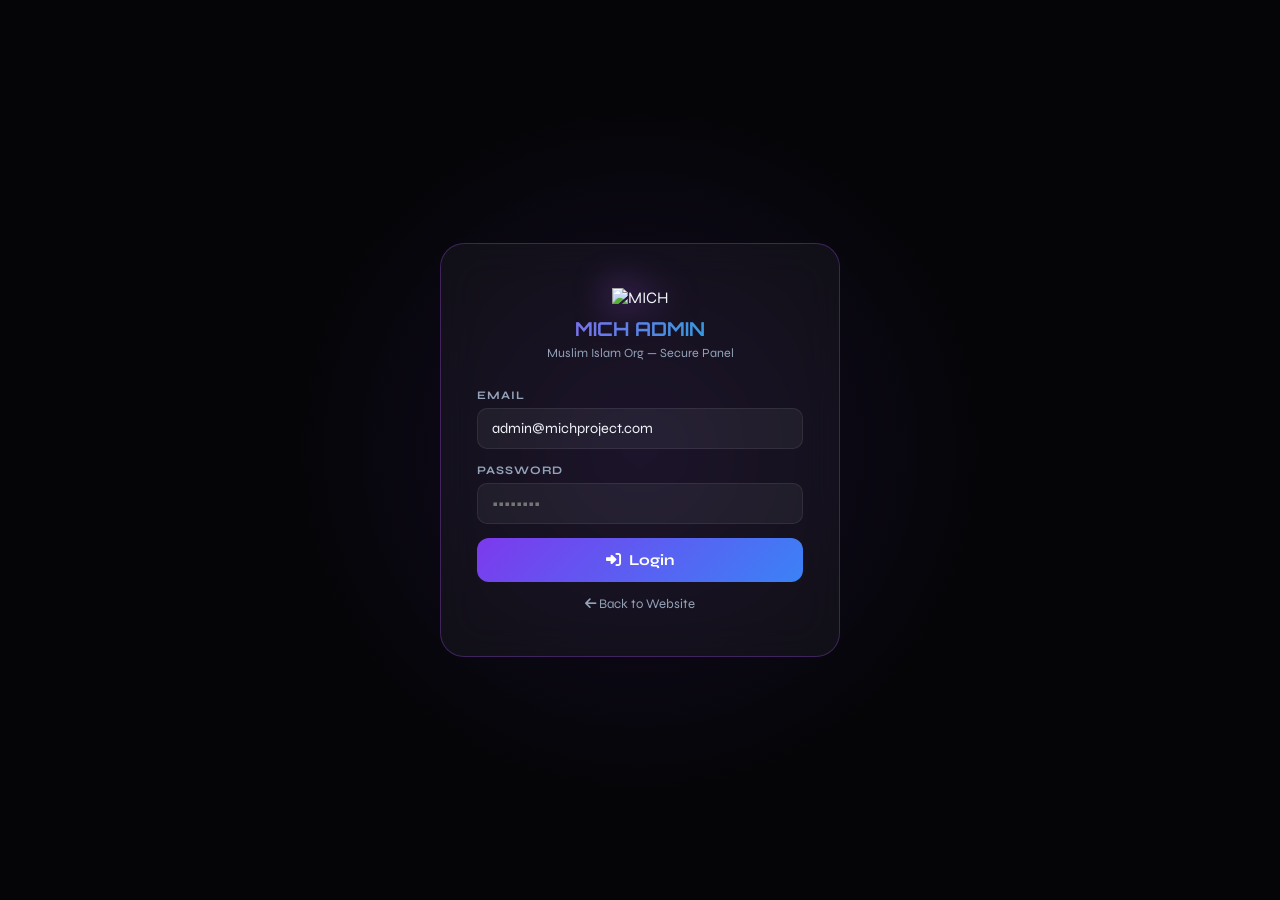
==== commit 3d374a79: "Auto-detected and extracted zip files" ====
--- a/admin.html
+++ b/admin.html
@@ -1,287 +1,513 @@
 <!DOCTYPE html>
 <html lang="en">
 <head>
-  <meta charset="UTF-8"/>
-  <meta name="viewport" content="width=device-width, initial-scale=1.0"/>
-  <title>MICH Admin Panel | MICH PROJECT</title>
-  <meta name="robots" content="noindex, nofollow"/>
-  <link rel="preconnect" href="https://fonts.googleapis.com"/>
-  <link href="https://fonts.googleapis.com/css2?family=Orbitron:wght@400;700;900&family=Rajdhani:wght@300;400;600;700&family=Space+Mono:wght@400;700&display=swap" rel="stylesheet"/>
-  <link rel="stylesheet" href="https://cdnjs.cloudflare.com/ajax/libs/font-awesome/6.5.0/css/all.min.css"/>
-  <link rel="stylesheet" href="css/style.css"/>
-  <link rel="stylesheet" href="css/admin.css"/>
+<meta charset="UTF-8"/><meta name="viewport" content="width=device-width,initial-scale=1"/>
+<title>MICH Admin Panel</title><meta name="robots" content="noindex,nofollow"/>
+<link href="https://fonts.googleapis.com/css2?family=Orbitron:wght@500;700;900&family=Syne:wght@400;600;700;800&display=swap" rel="stylesheet"/>
+<link rel="stylesheet" href="https://cdnjs.cloudflare.com/ajax/libs/font-awesome/6.5.0/css/all.min.css"/>
+<style>
+:root{--bg:#050508;--bg2:#08080f;--bg3:#0d0d1a;--p:#a855f7;--p2:#7c3aed;--b:#3b82f6;--b2:#06b6d4;--y:#facc15;--r:#f43f5e;--g:#22c55e;--w:#f1f5f9;--gray:#64748b;--gray2:#94a3b8;--card:rgba(255,255,255,.04);--border:rgba(255,255,255,.07);--sidebar:240px;--trans:all .3s cubic-bezier(.4,0,.2,1)}
+*{box-sizing:border-box;margin:0;padding:0}body{background:var(--bg);color:var(--w);font-family:'Syne',sans-serif;min-height:100vh}
+::-webkit-scrollbar{width:4px}::-webkit-scrollbar-track{background:var(--bg2)}::-webkit-scrollbar-thumb{background:var(--p);border-radius:2px}
+/* LOGIN */
+.login-page{min-height:100vh;display:flex;align-items:center;justify-content:center;padding:20px;position:relative;overflow:hidden}
+.login-page::before{content:'';position:absolute;width:700px;height:700px;background:radial-gradient(circle,rgba(124,58,237,.12),transparent 70%);top:50%;left:50%;transform:translate(-50%,-50%)}
+.login-card{background:rgba(255,255,255,.04);border:1px solid rgba(168,85,247,.3);border-radius:24px;padding:44px 36px;width:100%;max-width:400px;position:relative;z-index:2;backdrop-filter:blur(20px)}
+.login-logo{text-align:center;margin-bottom:28px}
+.login-logo img{width:70px;height:70px;object-fit:contain;filter:drop-shadow(0 0 18px var(--p))}
+.login-logo h2{font-family:'Orbitron',monospace;font-size:1.2rem;margin-top:10px;background:linear-gradient(90deg,var(--p),var(--b2));-webkit-background-clip:text;-webkit-text-fill-color:transparent;background-clip:text}
+.login-logo p{color:var(--gray2);font-size:.78rem;margin-top:4px}
+.fgrp{display:flex;flex-direction:column;gap:6px;margin-bottom:14px}
+.fgrp label{font-size:.72rem;font-weight:700;text-transform:uppercase;letter-spacing:.08em;color:var(--gray2)}
+.fgrp input{background:rgba(255,255,255,.05);border:1px solid rgba(255,255,255,.08);border-radius:10px;padding:11px 14px;color:var(--w);font-family:'Syne',sans-serif;font-size:.9rem;outline:none;transition:var(--trans)}
+.fgrp input:focus{border-color:rgba(168,85,247,.5);background:rgba(168,85,247,.04)}
+.login-err{background:rgba(244,63,94,.08);border:1px solid rgba(244,63,94,.25);color:var(--r);padding:10px 14px;border-radius:10px;font-size:.82rem;margin-bottom:14px;display:none}
+.btn-p{display:flex;align-items:center;justify-content:center;gap:8px;background:linear-gradient(135deg,var(--p2),var(--b));color:#fff;padding:13px;border-radius:12px;font-family:'Syne',sans-serif;font-size:.95rem;font-weight:700;width:100%;cursor:pointer;border:none;transition:var(--trans)}
+.btn-p:hover{opacity:.9}
+.btn-s{display:flex;align-items:center;justify-content:center;gap:8px;background:transparent;color:var(--gray2);padding:10px;border-radius:12px;font-family:'Syne',sans-serif;font-size:.85rem;font-weight:700;border:1px solid rgba(255,255,255,.1);cursor:pointer;transition:var(--trans);text-decoration:none}
+.btn-s:hover{border-color:var(--p);color:var(--p)}
+.back-link{display:block;text-align:center;margin-top:14px;color:var(--gray2);font-size:.82rem;text-decoration:none}
+.back-link:hover{color:var(--p)}
+/* LAYOUT */
+.admin-layout{display:flex;min-height:100vh}
+/* SIDEBAR */
+.a-sidebar{width:var(--sidebar);background:var(--bg2);border-right:1px solid var(--border);position:fixed;left:0;top:0;bottom:0;z-index:100;display:flex;flex-direction:column;overflow-y:auto}
+.a-sb-top{padding:18px 14px;border-bottom:1px solid var(--border);display:flex;align-items:center;gap:10px}
+.a-sb-top img{width:38px;height:38px;object-fit:contain}
+.a-sb-bn{font-family:'Orbitron',monospace;font-size:.8rem;font-weight:900;background:linear-gradient(90deg,var(--p),var(--b2));-webkit-background-clip:text;-webkit-text-fill-color:transparent;background-clip:text;display:block}
+.a-sb-bs{font-size:.6rem;color:var(--gray2)}
+.a-nav{flex:1;padding:14px 8px;display:flex;flex-direction:column;gap:2px}
+.a-nav-lbl{font-size:.62rem;text-transform:uppercase;letter-spacing:.12em;color:var(--gray);padding:8px 12px 4px;font-weight:700}
+.a-nav-it{display:flex;align-items:center;gap:10px;padding:10px 12px;border-radius:10px;cursor:pointer;color:var(--gray2);font-size:.85rem;font-weight:600;transition:var(--trans);background:none;border:none;width:100%;text-align:left}
+.a-nav-it:hover,.a-nav-it.on{background:rgba(168,85,247,.12);color:var(--p)}
+.a-nav-it i{width:16px;text-align:center}
+.a-sb-bot{padding:12px;border-top:1px solid var(--border)}
+/* MAIN */
+.a-main{flex:1;margin-left:var(--sidebar);display:flex;flex-direction:column}
+.a-topbar{background:rgba(5,5,8,.9);backdrop-filter:blur(20px);border-bottom:1px solid var(--border);height:58px;display:flex;align-items:center;padding:0 24px;gap:14px;position:sticky;top:0;z-index:50}
+.a-topbar h1{font-family:'Orbitron',monospace;font-size:.95rem;background:linear-gradient(90deg,var(--p),var(--b2));-webkit-background-clip:text;-webkit-text-fill-color:transparent;background-clip:text}
+.a-body{padding:24px;flex:1}
+/* PAGES */
+.a-page{display:none;animation:ain .35s ease}
+.a-page.on{display:block}
+@keyframes ain{from{opacity:0;transform:translateY(10px)}to{opacity:1;transform:translateY(0)}}
+/* STATS */
+.stats-row{display:grid;grid-template-columns:repeat(4,1fr);gap:16px;margin-bottom:24px}
+.stat-c{background:var(--card);border:1px solid var(--border);border-radius:16px;padding:20px;display:flex;align-items:center;gap:14px}
+.stat-ic{width:48px;height:48px;border-radius:12px;display:flex;align-items:center;justify-content:center;font-size:1.2rem;flex-shrink:0}
+.si-p{background:rgba(168,85,247,.12);color:var(--p);border:1px solid rgba(168,85,247,.2)}
+.si-b{background:rgba(59,130,246,.12);color:var(--b);border:1px solid rgba(59,130,246,.2)}
+.si-y{background:rgba(250,204,21,.12);color:var(--y);border:1px solid rgba(250,204,21,.2)}
+.si-g{background:rgba(34,197,94,.12);color:var(--g);border:1px solid rgba(34,197,94,.2)}
+.stat-n{font-family:'Orbitron',monospace;font-size:1.7rem;font-weight:900;color:var(--w)}
+.stat-l{font-size:.72rem;color:var(--gray2);text-transform:uppercase;letter-spacing:.08em}
+/* CARD */
+.a-card{background:var(--card);border:1px solid var(--border);border-radius:16px;overflow:hidden;margin-bottom:20px}
+.a-card-head{padding:16px 20px;border-bottom:1px solid var(--border);display:flex;align-items:center;justify-content:space-between}
+.a-card-head h3{font-family:'Orbitron',monospace;font-size:.85rem;font-weight:700}
+/* TABLE */
+.a-table{width:100%;border-collapse:collapse}
+.a-table th{padding:10px 14px;text-align:left;font-size:.68rem;color:var(--gray2);text-transform:uppercase;letter-spacing:.1em;background:rgba(255,255,255,.02);border-bottom:1px solid var(--border)}
+.a-table td{padding:12px 14px;border-bottom:1px solid rgba(255,255,255,.04);font-size:.85rem;color:var(--gray2)}
+.a-table tr:last-child td{border:none}
+.a-table tr:hover td{background:rgba(255,255,255,.02)}
+.a-table td strong{color:var(--w)}
+.stb{display:inline-block;padding:2px 10px;border-radius:20px;font-size:.68rem;font-weight:700}
+.st-p{background:rgba(250,204,21,.08);color:var(--y);border:1px solid rgba(250,204,21,.25)}
+.st-a{background:rgba(34,197,94,.08);color:var(--g);border:1px solid rgba(34,197,94,.25)}
+.st-d{background:rgba(168,85,247,.08);color:var(--p);border:1px solid rgba(168,85,247,.25)}
+.btn-del{background:rgba(244,63,94,.08);border:1px solid rgba(244,63,94,.25);color:var(--r);padding:4px 10px;border-radius:6px;cursor:pointer;font-size:.75rem;font-weight:700;transition:var(--trans)}
+.btn-del:hover{background:rgba(244,63,94,.15)}
+.btn-act{background:rgba(34,197,94,.08);border:1px solid rgba(34,197,94,.25);color:var(--g);padding:4px 10px;border-radius:6px;cursor:pointer;font-size:.75rem;font-weight:700;transition:var(--trans);margin-right:6px}
+.btn-act:hover{background:rgba(34,197,94,.15)}
+/* FORM */
+.a-form{padding:22px;display:flex;flex-direction:column;gap:16px}
+.form-row2{display:grid;grid-template-columns:1fr 1fr;gap:16px}
+.fgrp2{display:flex;flex-direction:column;gap:6px}
+.fgrp2 label{font-size:.7rem;font-weight:700;text-transform:uppercase;letter-spacing:.08em;color:var(--gray2)}
+.fgrp2 input,.fgrp2 select,.fgrp2 textarea{background:rgba(255,255,255,.05);border:1px solid rgba(255,255,255,.08);border-radius:10px;padding:10px 13px;color:var(--w);font-family:'Syne',sans-serif;font-size:.88rem;outline:none;transition:var(--trans);width:100%}
+.fgrp2 input:focus,.fgrp2 select:focus,.fgrp2 textarea:focus{border-color:rgba(168,85,247,.5)}
+.fgrp2 select option{background:var(--bg2)}
+.img-prev{width:100%;height:150px;object-fit:cover;border-radius:10px;margin-top:8px;display:none}
+.img-prev.show{display:block}
+/* CHAT */
+.chat-grid{display:grid;grid-template-columns:250px 1fr;gap:16px;height:560px;padding:16px}
+.chat-users{background:rgba(255,255,255,.02);border:1px solid var(--border);border-radius:12px;overflow-y:auto}
+.cu-item{padding:12px 14px;border-bottom:1px solid rgba(255,255,255,.04);cursor:pointer;display:flex;align-items:center;gap:10px;transition:var(--trans)}
+.cu-item:hover,.cu-item.on{background:rgba(168,85,247,.08)}
+.cu-avatar{width:36px;height:36px;border-radius:50%;background:linear-gradient(135deg,var(--p2),var(--b));display:flex;align-items:center;justify-content:center;font-weight:700;font-size:.82rem;color:#fff;flex-shrink:0}
+.cu-name{font-size:.85rem;font-weight:700;color:var(--w)}
+.cu-prev{font-size:.72rem;color:var(--gray2);overflow:hidden;white-space:nowrap;text-overflow:ellipsis;max-width:130px}
+.cu-badge{background:var(--r);color:#fff;width:18px;height:18px;border-radius:50%;display:flex;align-items:center;justify-content:center;font-size:.62rem;font-weight:700;margin-left:auto;flex-shrink:0}
+.chat-win{background:rgba(255,255,255,.02);border:1px solid var(--border);border-radius:12px;display:flex;flex-direction:column;overflow:hidden}
+.cw-head{padding:12px 16px;border-bottom:1px solid var(--border);font-family:'Orbitron',monospace;font-size:.82rem;font-weight:700}
+.cw-msgs{flex:1;overflow-y:auto;padding:16px;display:flex;flex-direction:column;gap:8px}
+.cw-inp{display:flex;gap:8px;padding:12px;border-top:1px solid var(--border)}
+.cw-inp input{flex:1;background:rgba(255,255,255,.05);border:1px solid var(--border);border-radius:10px;padding:10px 13px;color:var(--w);font-family:'Syne',sans-serif;font-size:.85rem;outline:none}
+.cw-inp input:focus{border-color:rgba(168,85,247,.4)}
+.cw-inp button{background:linear-gradient(135deg,var(--p2),var(--b));padding:10px 18px;border-radius:10px;color:#fff;font-weight:700;font-size:.82rem;cursor:pointer;border:none}
+.cmsg{padding:9px 13px;border-radius:12px;font-size:.82rem;max-width:75%}
+.cmsg.u{background:rgba(168,85,247,.1);border:1px solid rgba(168,85,247,.15);color:var(--w);align-self:flex-start;border-bottom-left-radius:3px}
+.cmsg.a{background:linear-gradient(135deg,var(--p2),var(--b));color:#fff;align-self:flex-end;border-bottom-right-radius:3px}
+/* TOAST */
+.toast{position:fixed;top:20px;right:20px;z-index:9999;padding:12px 18px;border-radius:12px;font-weight:700;font-size:.85rem;backdrop-filter:blur(10px);animation:tin .3s ease;max-width:300px}
+@keyframes tin{from{transform:translateX(20px);opacity:0}to{transform:translateX(0);opacity:1}}
+.toast.ok{background:rgba(34,197,94,.12);border:1px solid rgba(34,197,94,.3);color:var(--g)}
+.toast.err{background:rgba(244,63,94,.12);border:1px solid rgba(244,63,94,.3);color:var(--r)}
+/* POSTER PREVIEW GRID */
+.poster-admin-grid{display:grid;grid-template-columns:repeat(auto-fill,minmax(180px,1fr));gap:14px;padding:16px}
+.poster-a-card{background:rgba(255,255,255,.04);border:1px solid var(--border);border-radius:12px;overflow:hidden;position:relative}
+.poster-a-img{width:100%;height:120px;object-fit:cover;display:block}
+.poster-a-img-ph{width:100%;height:120px;display:flex;align-items:center;justify-content:center;font-size:2.5rem;background:linear-gradient(135deg,rgba(124,58,237,.2),rgba(6,182,212,.1))}
+.poster-a-body{padding:10px}
+.poster-a-title{font-size:.8rem;font-weight:700;color:var(--w);margin-bottom:4px}
+.poster-a-price{font-size:.72rem;color:var(--y)}
+.poster-a-del{position:absolute;top:6px;right:6px;background:rgba(244,63,94,.85);border:none;color:#fff;width:24px;height:24px;border-radius:50%;cursor:pointer;font-size:.72rem;display:flex;align-items:center;justify-content:center}
+/* Responsive */
+@media(max-width:900px){.stats-row{grid-template-columns:1fr 1fr}.form-row2{grid-template-columns:1fr}.chat-grid{grid-template-columns:1fr;height:auto}.a-sidebar{display:none}.a-main{margin-left:0}}
+</style>
 </head>
-<body class="admin-body">
-
-<!-- LOGIN PAGE -->
-<div id="adminLoginPage">
-  <div class="admin-login-wrap">
+<body>
+
+<!-- LOGIN -->
+<div id="loginPage">
+  <div class="login-page">
     <div class="login-card">
       <div class="login-logo">
-        <img src="https://i.ibb.co/QvQXfgxt/IMG-20260509-125341-removebg-preview.png" alt="MICH Logo"/>
+        <img src="https://i.ibb.co/QvQXfgxt/IMG-20260509-125341-removebg-preview.png" alt="MICH"/>
         <h2>MICH ADMIN</h2>
-        <p>Muslim Islam Org — Secure Access</p>
-      </div>
-      <form id="adminLoginForm">
-        <div class="form-group" style="margin-bottom:16px;">
-          <label>Email</label>
-          <input type="email" id="adminEmail" placeholder="admin@michproject.com" value="muaaz@michproject.com" required/>
-        </div>
-        <div class="form-group" style="margin-bottom:24px;">
-          <label>Password</label>
-          <input type="password" id="adminPass" placeholder="••••••••" required/>
-        </div>
-        <div id="loginError" style="display:none;color:var(--red);font-size:0.85rem;margin-bottom:16px;background:rgba(239,68,68,0.08);border:1px solid rgba(239,68,68,0.2);padding:10px;border-radius:8px;"></div>
-        <button type="submit" class="btn-primary btn-full">
-          <i class="fas fa-sign-in-alt"></i> Login to Admin
-        </button>
-        <div style="margin-top:16px;text-align:center;">
-          <a href="index.html" style="color:var(--gray);font-size:0.85rem;text-decoration:none;"><i class="fas fa-arrow-left"></i> Back to Website</a>
-        </div>
+        <p>Muslim Islam Org — Secure Panel</p>
+      </div>
+      <form id="loginForm">
+        <div class="fgrp"><label>Email</label><input type="email" id="lEmail" value="admin@michproject.com" required/></div>
+        <div class="fgrp"><label>Password</label><input type="password" id="lPass" placeholder="••••••••" required/></div>
+        <div class="login-err" id="loginErr"></div>
+        <button type="submit" class="btn-p"><i class="fas fa-sign-in-alt"></i> Login</button>
       </form>
+      <a href="index.html" class="back-link"><i class="fas fa-arrow-left"></i> Back to Website</a>
     </div>
   </div>
 </div>
 
-<!-- DASHBOARD PAGE -->
-<div id="adminDashboardPage" class="hidden">
-  <div class="admin-layout">
-
-    <!-- SIDEBAR -->
-    <aside class="admin-sidebar">
-      <div class="admin-sidebar-header">
-        <img src="https://i.ibb.co/QvQXfgxt/IMG-20260509-125341-removebg-preview.png" alt="Logo"/>
-        <div>
-          <div class="a-brand-name">MICH ADMIN</div>
-          <div class="a-brand-sub">Muaaz Iqbal</div>
-        </div>
-      </div>
-      <nav class="admin-nav">
-        <button class="admin-nav-item" data-page="overview"><i class="fas fa-th-large"></i> Overview</button>
-        <button class="admin-nav-item" data-page="projects"><i class="fas fa-folder-open"></i> Projects</button>
-        <button class="admin-nav-item" data-page="add-project"><i class="fas fa-plus-circle"></i> Add Project</button>
-        <button class="admin-nav-item" data-page="posters"><i class="fas fa-images"></i> Posters</button>
-        <button class="admin-nav-item" data-page="orders"><i class="fas fa-shopping-cart"></i> Orders</button>
-        <button class="admin-nav-item" data-page="chat"><i class="fas fa-comments"></i> Live Chat</button>
-      </nav>
-      <div class="admin-sidebar-footer">
-        <button class="btn-ghost" id="logoutBtn" style="width:100%;justify-content:center;font-size:0.85rem;">
-          <i class="fas fa-sign-out-alt"></i> Logout
-        </button>
-        <div style="margin-top:12px;font-size:0.72rem;color:var(--gray);text-align:center;">
-          © 2026 MICH PROJECT
-        </div>
-      </div>
-    </aside>
-
-    <!-- MAIN CONTENT -->
-    <main class="admin-main">
-      <div class="admin-top-bar">
-        <h1 id="adminPageTitle" style="font-family:var(--font-display);font-size:1.1rem;background:linear-gradient(90deg,var(--purple),var(--blue2));-webkit-background-clip:text;-webkit-text-fill-color:transparent;background-clip:text;">Dashboard Overview</h1>
-        <a href="index.html" class="btn-ghost" style="font-size:0.85rem;padding:8px 16px;"><i class="fas fa-external-link-alt"></i> View Site</a>
-      </div>
-
-      <!-- OVERVIEW PAGE -->
-      <div id="page-overview" class="admin-page active">
-        <div class="admin-stats-grid">
-          <div class="admin-stat-card">
-            <div class="admin-stat-icon purple"><i class="fas fa-folder-open"></i></div>
-            <div><div class="admin-stat-num" id="statProjects">0</div><div class="admin-stat-label">Total Projects</div></div>
+<!-- DASHBOARD -->
+<div id="dashPage" style="display:none">
+<div class="admin-layout">
+  <aside class="a-sidebar">
+    <div class="a-sb-top">
+      <img src="https://i.ibb.co/QvQXfgxt/IMG-20260509-125341-removebg-preview.png" alt="MICH"/>
+      <div><span class="a-sb-bn">MICH ADMIN</span><span class="a-sb-bs">Muaaz Iqbal</span></div>
+    </div>
+    <nav class="a-nav">
+      <div class="a-nav-lbl">Dashboard</div>
+      <button class="a-nav-it on" data-p="overview"><i class="fas fa-th-large"></i> Overview</button>
+      <button class="a-nav-it" data-p="projects"><i class="fas fa-folder-open"></i> Projects</button>
+      <button class="a-nav-it" data-p="add"><i class="fas fa-plus-circle"></i> Add Project</button>
+      <button class="a-nav-it" data-p="posters"><i class="fas fa-images"></i> Posters</button>
+      <button class="a-nav-it" data-p="orders"><i class="fas fa-shopping-cart"></i> Orders</button>
+      <button class="a-nav-it" data-p="chat"><i class="fas fa-comments"></i> Live Chat</button>
+    </nav>
+    <div class="a-sb-bot">
+      <button class="btn-s" id="logoutBtn" style="width:100%"><i class="fas fa-sign-out-alt"></i> Logout</button>
+    </div>
+  </aside>
+
+  <div class="a-main">
+    <div class="a-topbar">
+      <h1 id="pageTitle">Overview</h1>
+      <div style="margin-left:auto;display:flex;gap:10px;align-items:center">
+        <span style="font-size:.75rem;color:var(--gray2)">Live Visitors: <strong id="liveVis" style="color:var(--g)">0</strong></span>
+        <a href="index.html" class="btn-s" style="padding:6px 14px;font-size:.78rem"><i class="fas fa-external-link-alt"></i> View Site</a>
+      </div>
+    </div>
+
+    <div class="a-body">
+
+      <!-- OVERVIEW -->
+      <div class="a-page on" id="pg-overview">
+        <div class="stats-row">
+          <div class="stat-c"><div class="stat-ic si-p"><i class="fas fa-folder-open"></i></div><div><div class="stat-n" id="stProj">0</div><div class="stat-l">Projects</div></div></div>
+          <div class="stat-c"><div class="stat-ic si-b"><i class="fas fa-shopping-cart"></i></div><div><div class="stat-n" id="stOrd">0</div><div class="stat-l">Orders</div></div></div>
+          <div class="stat-c"><div class="stat-ic si-y"><i class="fas fa-comments"></i></div><div><div class="stat-n" id="stChat">0</div><div class="stat-l">Chats</div></div></div>
+          <div class="stat-c"><div class="stat-ic si-g"><i class="fas fa-users"></i></div><div><div class="stat-n" id="stVis">0</div><div class="stat-l">Visitors</div></div></div>
+        </div>
+        <div class="a-card">
+          <div class="a-card-head"><h3>Quick Info</h3></div>
+          <div style="padding:20px;color:var(--gray2);font-size:.88rem;line-height:1.8">
+            <p>✅ Firebase connected — <strong style="color:var(--g)">ramadan-2385b</strong></p>
+            <p>📦 Add projects from <strong style="color:var(--p)">"Add Project"</strong> tab — poster image URL add karo, details likho.</p>
+            <p>🎠 Homepage pe posters automatically rotate hoti hain.</p>
+            <p>💬 Live Chat mein users ke messages dekho aur reply karo.</p>
+            <p>🔒 Admin Password change karne ke liye Firebase Auth use karo.</p>
           </div>
-          <div class="admin-stat-card">
-            <div class="admin-stat-icon blue"><i class="fas fa-shopping-cart"></i></div>
-            <div><div class="admin-stat-num" id="statOrders">0</div><div class="admin-stat-label">Total Orders</div></div>
+        </div>
+      </div>
+
+      <!-- PROJECTS LIST -->
+      <div class="a-page" id="pg-projects">
+        <div class="a-card">
+          <div class="a-card-head">
+            <h3><i class="fas fa-folder-open"></i> All Projects</h3>
+            <button class="btn-p" style="padding:7px 14px;font-size:.78rem" onclick="showPage('add')"><i class="fas fa-plus"></i> Add New</button>
           </div>
-          <div class="admin-stat-card">
-            <div class="admin-stat-icon yellow"><i class="fas fa-comments"></i></div>
-            <div><div class="admin-stat-num" id="statChats">0</div><div class="admin-stat-label">Chat Users</div></div>
+          <div style="overflow-x:auto">
+            <table class="a-table">
+              <thead><tr><th>Poster</th><th>Title</th><th>Category</th><th>Price</th><th>Actions</th></tr></thead>
+              <tbody id="projTbody"><tr><td colspan="5" style="text-align:center;padding:30px;color:var(--gray2)">Loading...</td></tr></tbody>
+            </table>
           </div>
-          <div class="admin-stat-card">
-            <div class="admin-stat-icon green"><i class="fas fa-users"></i></div>
-            <div><div class="admin-stat-num" id="statVisitors">0</div><div class="admin-stat-label">Live Visitors</div></div>
+        </div>
+      </div>
+
+      <!-- ADD PROJECT -->
+      <div class="a-page" id="pg-add">
+        <div class="a-card">
+          <div class="a-card-head"><h3><i class="fas fa-plus-circle"></i> Add New Project</h3></div>
+          <form id="addProjForm" class="a-form">
+            <div class="form-row2">
+              <div class="fgrp2"><label>Title *</label><input type="text" id="pTitle" placeholder="e.g. MITV Network Portal" required/></div>
+              <div class="fgrp2"><label>Category *</label>
+                <select id="pCat">
+                  <option value="web">Web Studio</option><option value="iptv">IPTV / MITV</option><option value="yt">YouTube</option>
+                  <option value="graphics">Graphics</option><option value="video">Video Editing</option><option value="books">Books Library</option><option value="song">AI Songs</option>
+                </select>
+              </div>
+            </div>
+            <div class="fgrp2"><label>Description *</label><textarea id="pDesc" rows="3" placeholder="Project ki detail..." required></textarea></div>
+            <div class="form-row2">
+              <div class="fgrp2"><label>Price (PKR)</label><input type="text" id="pPrice" placeholder="e.g. PKR 15,000"/></div>
+              <div class="fgrp2">
+                <label>Poster Image URL</label>
+                <input type="url" id="pImg" placeholder="https://i.ibb.co/..."/>
+                <img id="pImgPrev" class="img-prev" alt="Preview"/>
+              </div>
+            </div>
+            <div class="form-row2">
+              <div class="fgrp2"><label>WhatsApp Number</label><input type="text" id="pWa" placeholder="923001234567" value="923001234567"/></div>
+              <div class="fgrp2"><label>Telegram Username</label><input type="text" id="pTg" placeholder="michproject" value="michproject"/></div>
+            </div>
+            <button type="submit" class="btn-p" style="align-self:flex-start;padding:12px 28px"><i class="fas fa-plus"></i> Add Project</button>
+          </form>
+        </div>
+      </div>
+
+      <!-- POSTERS -->
+      <div class="a-page" id="pg-posters">
+        <div class="a-card">
+          <div class="a-card-head"><h3><i class="fas fa-images"></i> Manage Posters (Homepage Carousel)</h3></div>
+          <form id="addPosterForm" class="a-form">
+            <div class="form-row2">
+              <div class="fgrp2"><label>Poster Title *</label><input type="text" id="ptTitle" placeholder="e.g. MICH Web Studio" required/></div>
+              <div class="fgrp2"><label>Subtitle</label><input type="text" id="ptSub" placeholder="Short tagline"/></div>
+            </div>
+            <div class="form-row2">
+              <div class="fgrp2">
+                <label>Image URL *</label>
+                <input type="url" id="ptImg" placeholder="https://..." required/>
+                <img id="ptImgPrev" class="img-prev" alt="Preview"/>
+              </div>
+              <div class="fgrp2"><label>Category</label>
+                <select id="ptCat"><option value="web">Web</option><option value="iptv">IPTV</option><option value="yt">YouTube</option><option value="graphics">Graphics</option><option value="video">Video</option><option value="song">Songs</option></select>
+                <label style="margin-top:12px">Price Label</label>
+                <input type="text" id="ptPrice" placeholder="From PKR 5,000"/>
+              </div>
+            </div>
+            <button type="submit" class="btn-p" style="align-self:flex-start;padding:12px 24px"><i class="fas fa-plus"></i> Add Poster</button>
+          </form>
+        </div>
+        <div class="a-card">
+          <div class="a-card-head"><h3>Current Posters</h3></div>
+          <div class="poster-admin-grid" id="posterAdminGrid"><p style="padding:16px;color:var(--gray2)">Loading...</p></div>
+        </div>
+      </div>
+
+      <!-- ORDERS -->
+      <div class="a-page" id="pg-orders">
+        <div class="a-card">
+          <div class="a-card-head"><h3><i class="fas fa-shopping-cart"></i> All Orders</h3></div>
+          <div style="overflow-x:auto">
+            <table class="a-table">
+              <thead><tr><th>Name</th><th>Phone</th><th>Service</th><th>Message</th><th>Status</th><th>Actions</th></tr></thead>
+              <tbody id="ordTbody"><tr><td colspan="6" style="text-align:center;padding:30px;color:var(--gray2)">Loading...</td></tr></tbody>
+            </table>
           </div>
         </div>
-        <div class="admin-card">
-          <div class="admin-card-header">
-            <h3>Quick Info</h3>
-          </div>
-          <div style="padding:20px;">
-            <p style="color:var(--gray);font-size:0.9rem;line-height:1.7;">MICH Admin Panel — Yahan se aap apne projects manage kar sakte hain, orders dekh sakte hain, aur live chat manage kar sakte hain. Left sidebar se navigate karein.</p>
-            <div style="margin-top:16px;display:grid;grid-template-columns:1fr 1fr;gap:12px;">
-              <div style="background:rgba(168,85,247,0.08);border:1px solid rgba(168,85,247,0.2);border-radius:10px;padding:14px;">
-                <div style="color:var(--purple);font-weight:700;font-size:0.85rem;margin-bottom:4px;"><i class="fas fa-fire"></i> Firebase</div>
-                <div style="color:var(--gray);font-size:0.8rem;">Realtime database connected</div>
-              </div>
-              <div style="background:rgba(34,197,94,0.08);border:1px solid rgba(34,197,94,0.2);border-radius:10px;padding:14px;">
-                <div style="color:var(--green);font-weight:700;font-size:0.85rem;margin-bottom:4px;"><i class="fas fa-check-circle"></i> PWA</div>
-                <div style="color:var(--gray);font-size:0.8rem;">Service worker active</div>
+      </div>
+
+      <!-- CHAT -->
+      <div class="a-page" id="pg-chat">
+        <div class="a-card" style="overflow:hidden">
+          <div class="a-card-head"><h3><i class="fas fa-comments"></i> Live Chat</h3></div>
+          <div class="chat-grid">
+            <div class="chat-users" id="chatUserList"><div style="padding:16px;color:var(--gray2);font-size:.82rem">Loading users...</div></div>
+            <div class="chat-win">
+              <div class="cw-head" id="cwHead">Select a user to chat</div>
+              <div class="cw-msgs" id="cwMsgs"><div style="color:var(--gray);font-size:.82rem;text-align:center;margin-top:20px">Left se user select karein</div></div>
+              <div class="cw-inp">
+                <input type="text" id="cwIn" placeholder="Reply type karein..."/>
+                <button id="cwSend">Send <i class="fas fa-paper-plane"></i></button>
               </div>
             </div>
           </div>
         </div>
       </div>
 
-      <!-- PROJECTS PAGE -->
-      <div id="page-projects" class="admin-page">
-        <div class="admin-card">
-          <div class="admin-card-header">
-            <h3><i class="fas fa-folder-open"></i> All Projects</h3>
-            <button class="btn-primary" style="padding:8px 16px;font-size:0.85rem;" onclick="document.querySelector('[data-page=add-project]').click()">
-              <i class="fas fa-plus"></i> Add New
-            </button>
-          </div>
-          <div style="overflow-x:auto;">
-            <table class="admin-table">
-              <thead>
-                <tr>
-                  <th>Poster</th><th>Title</th><th>Category</th><th>Price</th><th>Status</th><th>Actions</th>
-                </tr>
-              </thead>
-              <tbody id="projectsTableBody">
-                <tr><td colspan="6" style="text-align:center;color:var(--gray);padding:30px;">Loading...</td></tr>
-              </tbody>
-            </table>
-          </div>
-        </div>
-      </div>
-
-      <!-- ADD PROJECT PAGE -->
-      <div id="page-add-project" class="admin-page">
-        <div class="admin-card">
-          <div class="admin-card-header">
-            <h3><i class="fas fa-plus-circle"></i> Add New Project</h3>
-          </div>
-          <form id="addProjectForm" class="add-project-form">
-            <div class="form-row">
-              <div class="form-group">
-                <label>Project Title *</label>
-                <input type="text" id="projectTitle" placeholder="e.g. MITV Network Portal" required/>
-              </div>
-              <div class="form-group">
-                <label>Category *</label>
-                <select id="projectCategory">
-                  <option value="web">Web Studio</option>
-                  <option value="iptv">IPTV / MITV</option>
-                  <option value="yt">YouTube</option>
-                  <option value="graphics">Graphics</option>
-                  <option value="video">Video Editing</option>
-                  <option value="books">Books Library</option>
-                  <option value="song">AI Songs</option>
-                </select>
-              </div>
-            </div>
-            <div class="form-group">
-              <label>Description *</label>
-              <textarea id="projectDesc" rows="3" placeholder="Project ki description..." required></textarea>
-            </div>
-            <div class="form-row">
-              <div class="form-group">
-                <label>Price (PKR)</label>
-                <input type="text" id="projectPrice" placeholder="e.g. PKR 15,000"/>
-              </div>
-              <div class="form-group">
-                <label>Poster Image URL</label>
-                <input type="url" id="projectPosterUrl" placeholder="https://..."/>
-                <img id="projectImgPreview" class="img-preview" alt="Preview"/>
-              </div>
-            </div>
-            <div class="form-row">
-              <div class="form-group">
-                <label>WhatsApp Number</label>
-                <input type="text" id="projectWa" placeholder="923001234567" value="923001234567"/>
-              </div>
-              <div class="form-group">
-                <label>Telegram Username</label>
-                <input type="text" id="projectTg" placeholder="michproject" value="michproject"/>
-              </div>
-            </div>
-            <button type="submit" class="btn-primary" style="margin-top:8px;">
-              <i class="fas fa-plus"></i> Add Project
-            </button>
-          </form>
-        </div>
-      </div>
-
-      <!-- POSTERS PAGE -->
-      <div id="page-posters" class="admin-page">
-        <div class="admin-card">
-          <div class="admin-card-header"><h3><i class="fas fa-images"></i> Manage Posters</h3></div>
-          <form id="addPosterForm" style="padding:24px;display:flex;flex-direction:column;gap:16px;">
-            <div class="form-row">
-              <div class="form-group">
-                <label>Poster Title</label>
-                <input type="text" id="posterTitle" placeholder="e.g. MICH Web Studio" required/>
-              </div>
-              <div class="form-group">
-                <label>Subtitle</label>
-                <input type="text" id="posterSubtitle" placeholder="Short description"/>
-              </div>
-            </div>
-            <div class="form-row">
-              <div class="form-group">
-                <label>Image URL</label>
-                <input type="url" id="posterUrl" placeholder="https://..." required/>
-              </div>
-              <div class="form-group">
-                <label>Price Label</label>
-                <input type="text" id="posterPrice" placeholder="Starting PKR 5,000"/>
-              </div>
-            </div>
-            <button type="submit" class="btn-primary" style="align-self:flex-start;">
-              <i class="fas fa-plus"></i> Add Poster
-            </button>
-          </form>
-        </div>
-      </div>
-
-      <!-- ORDERS PAGE -->
-      <div id="page-orders" class="admin-page">
-        <div class="admin-card">
-          <div class="admin-card-header"><h3><i class="fas fa-shopping-cart"></i> All Orders</h3></div>
-          <div style="overflow-x:auto;">
-            <table class="admin-table">
-              <thead>
-                <tr><th>Name</th><th>Phone</th><th>Service</th><th>Status</th><th>Actions</th></tr>
-              </thead>
-              <tbody id="ordersTableBody">
-                <tr><td colspan="5" style="text-align:center;color:var(--gray);padding:30px;">Loading...</td></tr>
-              </tbody>
-            </table>
-          </div>
-        </div>
-      </div>
-
-      <!-- CHAT PAGE -->
-      <div id="page-chat" class="admin-page">
-        <div class="admin-card" style="height:auto;">
-          <div class="admin-card-header"><h3><i class="fas fa-comments"></i> Live Chat</h3></div>
-          <div class="admin-chat-layout" style="padding:16px;gap:16px;">
-            <div class="chat-user-list" id="chatUserList">
-              <div style="padding:16px;color:var(--gray);font-size:0.85rem;">Loading chats...</div>
-            </div>
-            <div class="admin-chat-window">
-              <div style="padding:14px 16px;border-bottom:1px solid rgba(255,255,255,0.06);font-family:var(--font-display);font-size:0.85rem;font-weight:700;" id="adminChatHeader">Chat Window</div>
-              <div class="admin-chat-messages" id="adminChatMessages">
-                <div style="color:var(--gray);font-size:0.85rem;text-align:center;margin-top:20px;">Left side se user select karein</div>
-              </div>
-              <div class="admin-chat-input">
-                <input type="text" id="adminChatInput" placeholder="Reply type karein..."/>
-                <button id="adminChatSend"><i class="fas fa-paper-plane"></i></button>
-              </div>
-            </div>
-          </div>
-        </div>
-      </div>
-
-    </main>
-  </div>
-</div>
-
-<!-- Firebase -->
+    </div><!-- /a-body -->
+  </div><!-- /a-main -->
+</div><!-- /admin-layout -->
+</div><!-- /dashPage -->
+
 <script src="https://www.gstatic.com/firebasejs/9.22.0/firebase-app-compat.js"></script>
 <script src="https://www.gstatic.com/firebasejs/9.22.0/firebase-database-compat.js"></script>
 <script src="https://www.gstatic.com/firebasejs/9.22.0/firebase-auth-compat.js"></script>
-<script src="js/firebase-config.js"></script>
-<script src="js/admin.js"></script>
+<script>
+const fbCfg={apiKey:"AIzaSyBbnU8DkthpYQMHOLLyj6M0cc05qXfjMcw",authDomain:"ramadan-2385b.firebaseapp.com",databaseURL:"https://ramadan-2385b-default-rtdb.firebaseio.com",projectId:"ramadan-2385b",storageBucket:"ramadan-2385b.firebasestorage.app",messagingSenderId:"882828936310",appId:"1:882828936310:web:7f97b921031fe130fe4b57"};
+firebase.initializeApp(fbCfg);
+const db=firebase.database(),auth=firebase.auth();
+const R={proj:db.ref('mich/projects'),orders:db.ref('mich/orders'),chat:db.ref('mich/chat'),vis:db.ref('mich/visitors'),posters:db.ref('mich/posters')};
+const ADMIN_PASS='mich2026admin';
+
+// ── LOGIN ──
+document.getElementById('loginForm').addEventListener('submit',e=>{
+  e.preventDefault();
+  const pass=document.getElementById('lPass').value,email=document.getElementById('lEmail').value;
+  const btn=e.target.querySelector('button'),err=document.getElementById('loginErr');
+  btn.innerHTML='<i class="fas fa-spinner fa-spin"></i>';btn.disabled=true;
+  auth.signInWithEmailAndPassword(email,pass)
+    .then(showDash)
+    .catch(()=>{
+      if(pass===ADMIN_PASS){showDash();return;}
+      err.textContent='❌ Wrong credentials. Try: mich2026admin';err.style.display='block';
+      btn.innerHTML='<i class="fas fa-sign-in-alt"></i> Login';btn.disabled=false;
+    });
+});
+document.getElementById('logoutBtn').addEventListener('click',()=>{auth.signOut().catch(()=>{});document.getElementById('dashPage').style.display='none';document.getElementById('loginPage').style.display='';});
+
+function showDash(){
+  document.getElementById('loginPage').style.display='none';
+  document.getElementById('dashPage').style.display='block';
+  loadStats();loadProjects();loadOrders();loadPosters();loadChatUsers();
+  R.vis.on('value',s=>{const n=s.numChildren()||0;document.getElementById('liveVis').textContent=n;document.getElementById('stVis').textContent=n;});
+}
+
+// ── NAV ──
+function showPage(id){
+  document.querySelectorAll('.a-page').forEach(p=>p.classList.remove('on'));
+  document.querySelectorAll('.a-nav-it').forEach(i=>i.classList.remove('on'));
+  document.getElementById('pg-'+id)?.classList.add('on');
+  document.querySelector(`.a-nav-it[data-p="${id}"]`)?.classList.add('on');
+  const titles={overview:'Overview',projects:'All Projects',add:'Add Project',posters:'Manage Posters',orders:'Orders',chat:'Live Chat'};
+  document.getElementById('pageTitle').textContent=titles[id]||id;
+  if(id==='chat')loadChatUsers();
+}
+window.showPage=showPage;
+document.querySelectorAll('.a-nav-it').forEach(it=>it.addEventListener('click',()=>showPage(it.dataset.p)));
+
+// ── STATS ──
+function loadStats(){
+  R.proj.once('value',s=>document.getElementById('stProj').textContent=s.numChildren());
+  R.orders.once('value',s=>document.getElementById('stOrd').textContent=s.numChildren());
+  R.chat.once('value',s=>document.getElementById('stChat').textContent=s.numChildren());
+}
+
+// ── LOAD PROJECTS ──
+function loadProjects(){
+  R.proj.on('value',snap=>{
+    const tb=document.getElementById('projTbody');tb.innerHTML='';
+    const data=snap.val();
+    if(!data){tb.innerHTML='<tr><td colspan="5" style="text-align:center;padding:30px;color:var(--gray2)">Koi project nahi. Pehle add karo.</td></tr>';return;}
+    Object.entries(data).reverse().forEach(([id,p])=>{
+      const tr=document.createElement('tr');
+      tr.innerHTML=`
+        <td>${p.imgUrl?`<img src="${p.imgUrl}" style="width:52px;height:40px;object-fit:cover;border-radius:6px;" loading="lazy" onerror="this.style.display='none'">`:'-'}</td>
+        <td><strong>${p.title}</strong></td>
+        <td><span class="stb st-a">${p.category||'web'}</span></td>
+        <td style="color:var(--y)">${p.price||'-'}</td>
+        <td><button class="btn-del" onclick="delProj('${id}')"><i class="fas fa-trash"></i> Delete</button></td>`;
+      tb.appendChild(tr);
+    });
+  });
+}
+
+// ── ADD PROJECT ──
+document.getElementById('pImg').addEventListener('input',function(){
+  const prev=document.getElementById('pImgPrev');
+  if(this.value){prev.src=this.value;prev.classList.add('show');}else prev.classList.remove('show');
+});
+document.getElementById('addProjForm').addEventListener('submit',async e=>{
+  e.preventDefault();
+  const btn=e.target.querySelector('button[type=submit]');
+  btn.innerHTML='<i class="fas fa-spinner fa-spin"></i>';btn.disabled=true;
+  const proj={title:document.getElementById('pTitle').value,category:document.getElementById('pCat').value,description:document.getElementById('pDesc').value,price:document.getElementById('pPrice').value,imgUrl:document.getElementById('pImg').value,wa:document.getElementById('pWa').value||'923001234567',tg:document.getElementById('pTg').value||'michproject',timestamp:Date.now()};
+  try{await R.proj.push(proj);toast('✅ Project add ho gaya!','ok');e.target.reset();document.getElementById('pImgPrev').classList.remove('show');}
+  catch(err){toast('❌ Error: '+err.message,'err');}
+  btn.innerHTML='<i class="fas fa-plus"></i> Add Project';btn.disabled=false;
+  loadStats();
+});
+
+window.delProj=async function(id){
+  if(!confirm('Delete karein?'))return;
+  try{await R.proj.child(id).remove();toast('✅ Deleted!','ok');}
+  catch(e){toast('❌ '+e.message,'err');}
+};
+
+// ── POSTERS ──
+document.getElementById('ptImg').addEventListener('input',function(){
+  const prev=document.getElementById('ptImgPrev');
+  if(this.value){prev.src=this.value;prev.classList.add('show');}else prev.classList.remove('show');
+});
+document.getElementById('addPosterForm').addEventListener('submit',async e=>{
+  e.preventDefault();
+  const poster={title:document.getElementById('ptTitle').value,subtitle:document.getElementById('ptSub').value,imgUrl:document.getElementById('ptImg').value,category:document.getElementById('ptCat').value,price:document.getElementById('ptPrice').value,timestamp:Date.now()};
+  try{await R.posters.push(poster);toast('✅ Poster add ho gaya!','ok');e.target.reset();document.getElementById('ptImgPrev').classList.remove('show');loadPosters();}
+  catch(err){toast('❌ '+err.message,'err');}
+});
+function loadPosters(){
+  R.posters.on('value',snap=>{
+    const grid=document.getElementById('posterAdminGrid');grid.innerHTML='';
+    const data=snap.val();
+    if(!data){grid.innerHTML='<p style="padding:16px;color:var(--gray2)">Koi poster nahi. Upar se add karo.</p>';return;}
+    Object.entries(data).forEach(([id,p])=>{
+      const card=document.createElement('div');card.className='poster-a-card';
+      card.innerHTML=`
+        ${p.imgUrl?`<img src="${p.imgUrl}" class="poster-a-img" alt="${p.title}" loading="lazy" onerror="this.style.display='none'">`:`<div class="poster-a-img-ph">⭐</div>`}
+        <div class="poster-a-body"><div class="poster-a-title">${p.title}</div><div class="poster-a-price">${p.price||''}</div></div>
+        <button class="poster-a-del" onclick="delPoster('${id}')"><i class="fas fa-times"></i></button>`;
+      grid.appendChild(card);
+    });
+  });
+}
+window.delPoster=async function(id){
+  if(!confirm('Delete poster?'))return;
+  try{await R.posters.child(id).remove();toast('✅ Poster deleted!','ok');}catch(e){toast('❌ '+e.message,'err');}
+};
+
+// ── ORDERS ──
+function loadOrders(){
+  R.orders.on('value',snap=>{
+    const tb=document.getElementById('ordTbody');tb.innerHTML='';
+    const data=snap.val();
+    if(!data){tb.innerHTML='<tr><td colspan="6" style="text-align:center;padding:30px;color:var(--gray2)">Koi order nahi.</td></tr>';return;}
+    Object.entries(data).reverse().forEach(([id,o])=>{
+      const tr=document.createElement('tr');
+      tr.innerHTML=`
+        <td><strong>${o.name||'-'}</strong></td><td>${o.phone||'-'}</td><td>${o.service||'-'}</td>
+        <td style="max-width:150px;overflow:hidden;text-overflow:ellipsis;white-space:nowrap">${o.message||'-'}</td>
+        <td><span class="stb st-${o.status==='active'?'a':o.status==='done'?'d':'p'}">${o.status||'pending'}</span></td>
+        <td>
+          <button class="btn-act" onclick="updOrd('${id}','active')">Active</button>
+          <button class="btn-act" style="color:var(--p);border-color:rgba(168,85,247,.3);background:rgba(168,85,247,.08)" onclick="updOrd('${id}','done')">Done</button>
+          <button class="btn-del" onclick="delOrd('${id}')"><i class="fas fa-trash"></i></button>
+        </td>`;
+      tb.appendChild(tr);
+    });
+  });
+}
+window.updOrd=async(id,status)=>{try{await R.orders.child(id).update({status});toast('✅ Updated!','ok');}catch(e){toast('❌ '+e.message,'err');}};
+window.delOrd=async id=>{if(!confirm('Delete?'))return;try{await R.orders.child(id).remove();toast('✅ Deleted!','ok');}catch(e){toast('❌ '+e.message,'err');}};
+
+// ── CHAT ──
+let activeUid=null;
+function loadChatUsers(){
+  R.chat.on('value',snap=>{
+    const list=document.getElementById('chatUserList');list.innerHTML='';
+    const data=snap.val();
+    if(!data){list.innerHTML='<div style="padding:16px;color:var(--gray2);font-size:.82rem">Koi chat user nahi.</div>';return;}
+    Object.entries(data).forEach(([uid,u])=>{
+      const msgs=Object.values(u.messages||{});
+      const last=msgs[msgs.length-1];
+      const unread=msgs.filter(m=>m.sender==='user'&&!m.read).length;
+      const div=document.createElement('div');div.className='cu-item'+(uid===activeUid?' on':'');
+      div.innerHTML=`<div class="cu-avatar">${uid.slice(-4,uid.length-2).toUpperCase()}</div><div style="flex:1;min-width:0"><div class="cu-name">User ${uid.slice(-5)}</div><div class="cu-prev">${last?.text||'...'}</div></div>${unread?`<div class="cu-badge">${unread}</div>`:''}`;
+      div.onclick=()=>openChat(uid);
+      list.appendChild(div);
+    });
+  });
+}
+function openChat(uid){
+  activeUid=uid;
+  document.getElementById('cwHead').textContent='User: '+uid.slice(-8);
+  db.ref('mich/chat/'+uid+'/messages').on('value',snap=>{
+    const msgs=document.getElementById('cwMsgs');msgs.innerHTML='';
+    const data=snap.val();if(!data)return;
+    Object.values(data).forEach(m=>{
+      const d=document.createElement('div');d.className='cmsg '+(m.sender==='user'?'u':'a');d.textContent=m.text;msgs.appendChild(d);
+    });msgs.scrollTop=msgs.scrollHeight;
+  });
+}
+document.getElementById('cwSend').addEventListener('click',sendAdminMsg);
+document.getElementById('cwIn').addEventListener('keydown',e=>{if(e.key==='Enter')sendAdminMsg();});
+async function sendAdminMsg(){
+  if(!activeUid)return;const t=document.getElementById('cwIn').value.trim();if(!t)return;
+  document.getElementById('cwIn').value='';
+  try{await db.ref('mich/chat/'+activeUid+'/messages').push({text:t,sender:'admin',time:Date.now()});}catch(e){}
+}
+
+// ── TOAST ──
+function toast(msg,type){
+  const t=document.createElement('div');t.className='toast '+type;t.textContent=msg;
+  document.body.appendChild(t);setTimeout(()=>t.remove(),3500);
+}
+window.toast=toast;
+</script>
 </body>
 </html>
